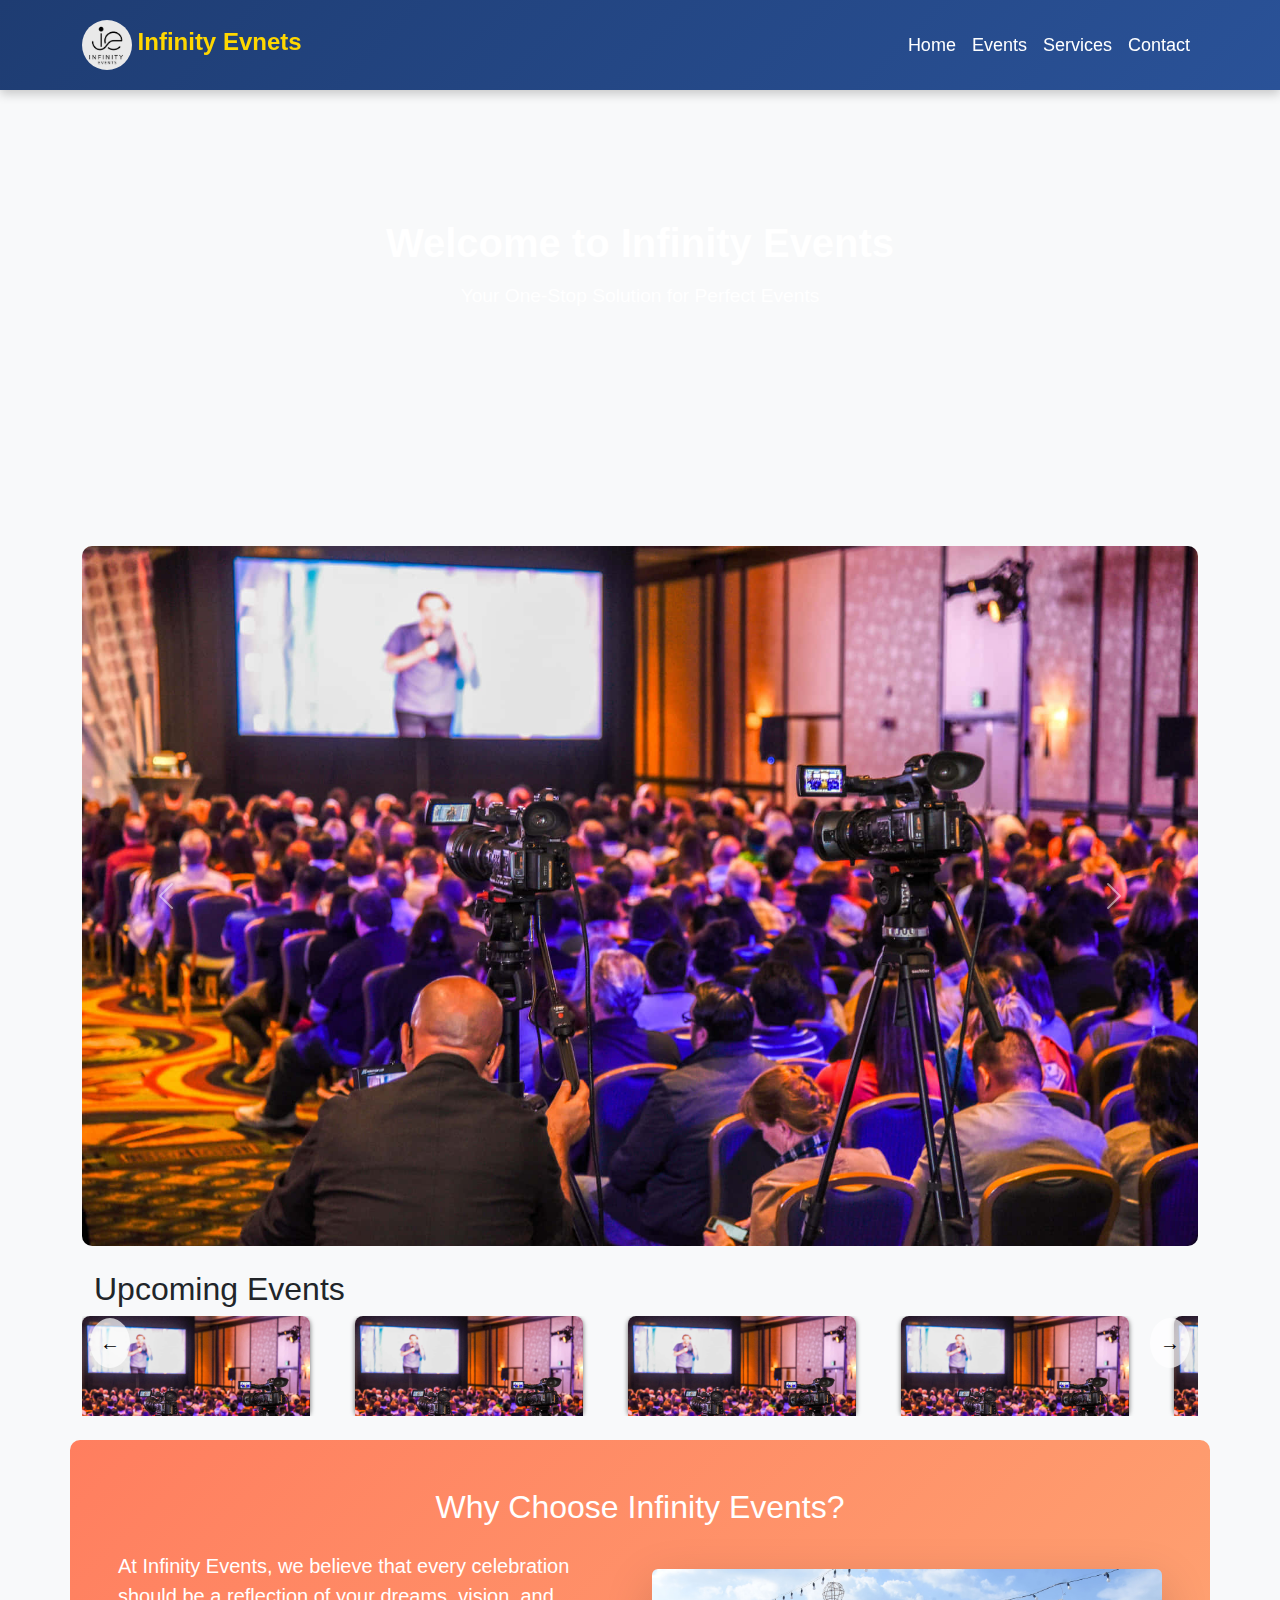
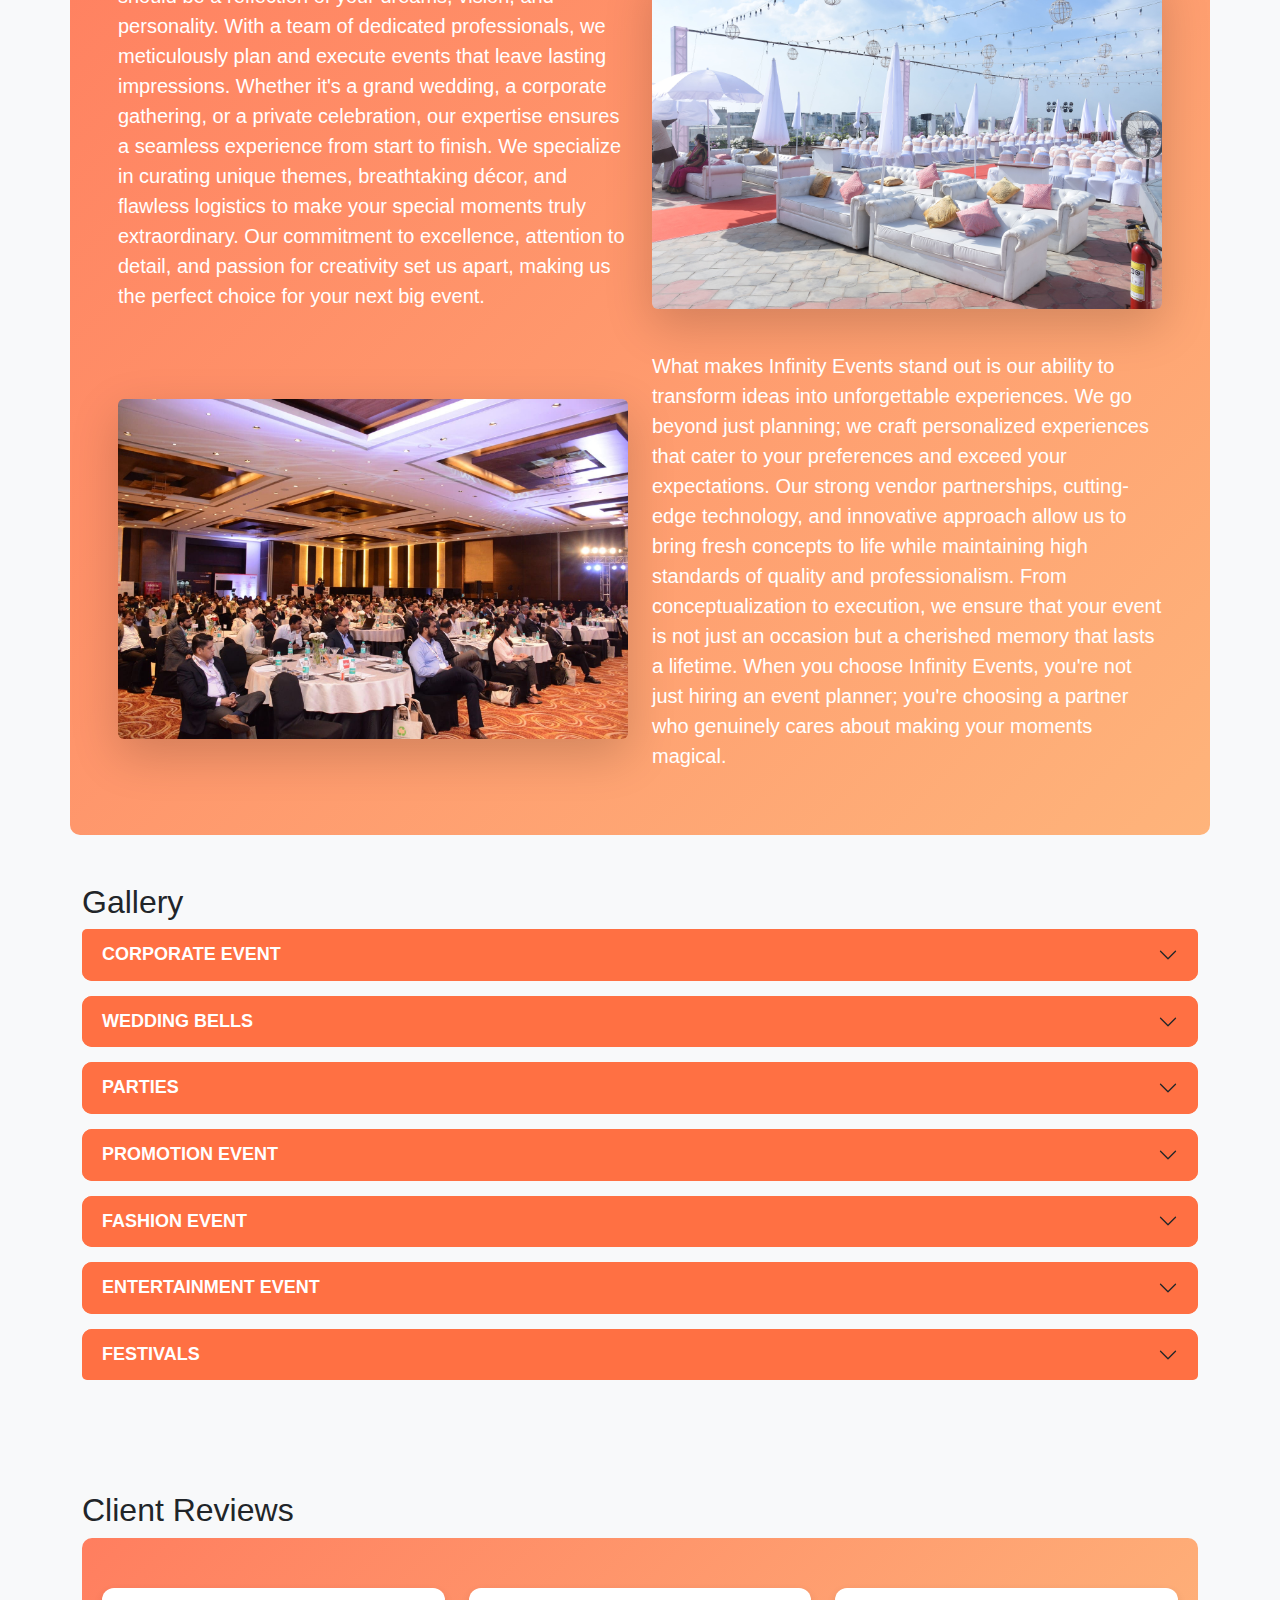
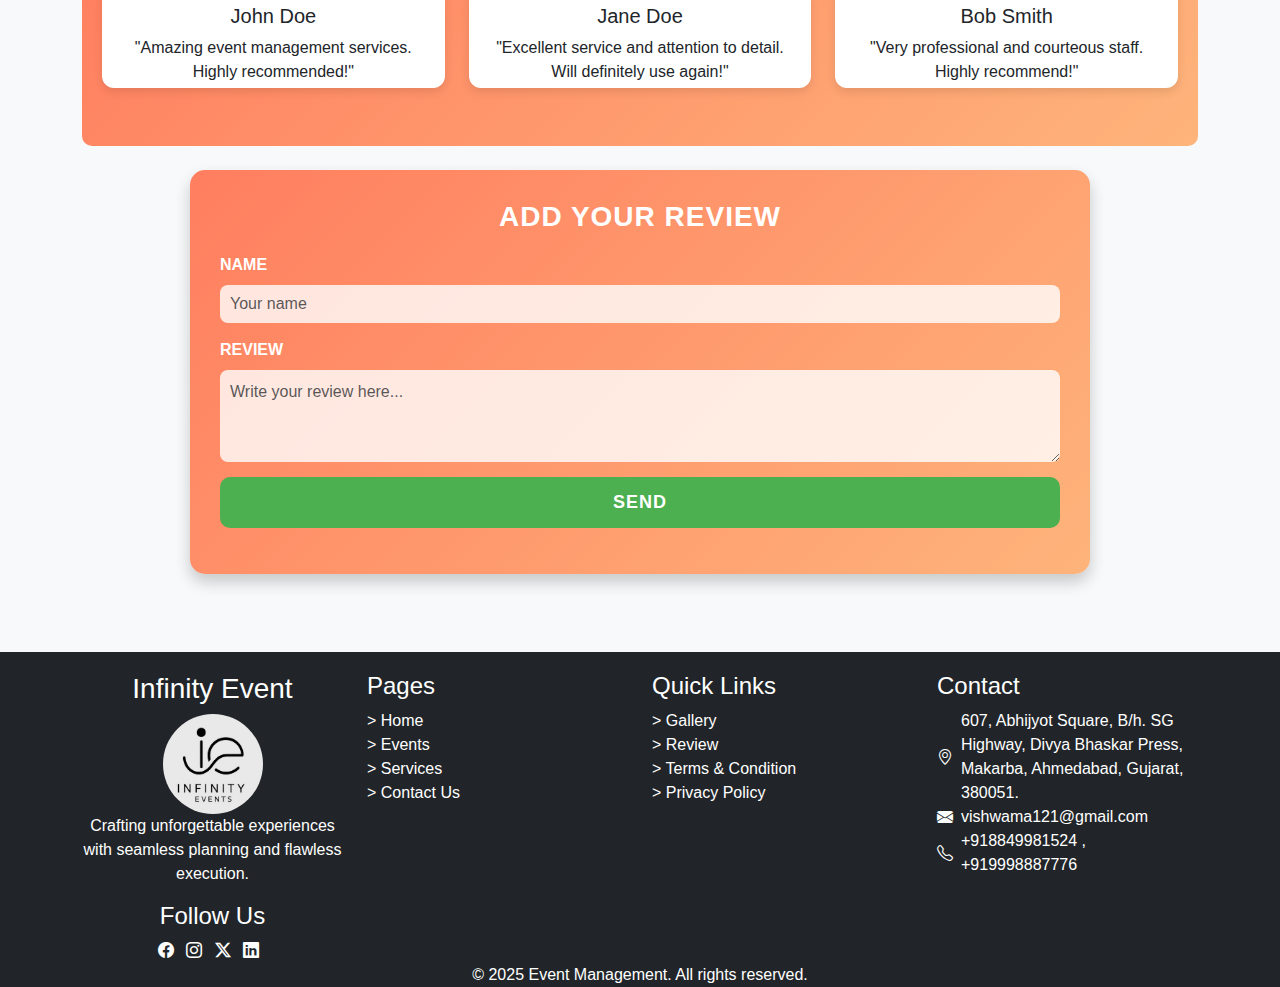
==== index.html @ 32c7af38 "Add files via upload" ====
<html>

<head>
    <meta charset="UTF-8">
    <meta name="viewport" content="width=device-width, initial-scale=1.0">
    <title>Event Management</title>
    <link href="https://cdn.jsdelivr.net/npm/bootstrap@4.6.2/dist/css/bootstrap.min.css" rel="stylesheet">
    <link rel="stylesheet" href="https://cdn.jsdelivr.net/npm/bootstrap@5.3.0/dist/css/bootstrap.min.css">
    <link href="https://cdn.jsdelivr.net/npm/bootstrap-icons/font/bootstrap-icons.css" rel="stylesheet">
    <link rel="stylesheet" href="css/style.css">

    <link rel="stylesheet" href="css/navbar-footer.css"> 
    
    <script defer src="js/script.js"></script>
</head>

<body>
    <div id="home1"></div>
    <!-- Navbar -->
    <nav class="navbar navbar-expand-lg navbar-dark fixed-top" >
        <div class="container">
            <a class="navbar-brand" href="#">
                <img src="images/logo.png" alt="Logo" width="50" class="rounded-pill"> <span>Infinity Evnets</span>
            </a>
            <button class="navbar-toggler" type="button" data-bs-toggle="collapse" data-bs-target="#navbarNav">
                <span class="navbar-toggler-icon"></span>
            </button>
            <div class="collapse navbar-collapse" id="navbarNav">
                <ul class="navbar-nav ms-auto">
                    <li class="nav-item"><a class="nav-link active" href="index.html">Home</a></li>
                    <li class="nav-item"><a class="nav-link" href="events.html">Events</a></li>
                    <li class="nav-item"><a class="nav-link" href="services.html">Services</a></li>
                    <li class="nav-item"><a class="nav-link" href="contact.html">Contact</a></li>
                </ul>
            </div>
        </div>
    </nav>
    
    <!-- Hero Section with Video Background -->
    <section class="hero mt-5 mb-5">
        <video autoplay loop muted playsinline class="background-video">
            <source src="images/videoplayback (online-video-cutter.com).mp4" type="video/mp4">
            Your browser does not support the video tag.
        </video>
        <div class="hero-text">
            <h1>Welcome to Infinity Events</h1>
            <p>Your One-Stop Solution for Perfect Events</p>
        </div>
    </section>

    <!-- Carousel Section -->
    <section class="container">
        <div id="eventCarousel" class="carousel slide" data-bs-ride="carousel">
            <div class="carousel-inner">
                <div class="carousel-item active">
                    <img src="images/event1.jpg" class="d-block w-100" alt="Event 1">
                </div>
                <div class="carousel-item">
                    <img src="images/event2.jpg" class="d-block w-100" alt="Event 2">
                </div>
                <div class="carousel-item">
                    <img src="images/event3.jpg" class="d-block w-100" alt="Event 3">
                </div>
            </div>
            <button class="carousel-control-prev" type="button" data-bs-target="#eventCarousel" data-bs-slide="prev">
                <span class="carousel-control-prev-icon"></span>
            </button>
            <button class="carousel-control-next" type="button" data-bs-target="#eventCarousel" data-bs-slide="next">
                <span class="carousel-control-next-icon"></span>
            </button>
        </div>
    </section>

    <!-- Upcoming Events -->
    <div class="container slider-container p-4">
        <h2>Upcoming Events</h2>
        <button class="scroll-left">←</button>
        <div class="row">
            <div class="event-container">
                <div class="col-md-3 col-sm col">
                    <div class="card event-card">
                        <img src="images/event1.jpg" class="card-img-top" alt="Event 1">
                        <div class="card-body">
                            <h5 class="card-title">Corporate Meetup</h5>
                            <p class="card-text">Join us for a professional networking event.</p>
                            <a href="event-detail.html?id=1" class="btn btn-primary">Learn More</a>
                        </div>
                    </div>
                </div>
                <div class="col-md-3 col-sm col">
                    <div class="card event-card">
                        <img src="images/event1.jpg" class="card-img-top" alt="Event 1">
                        <div class="card-body">
                            <h5 class="card-title">Music Concert</h5>
                            <p class="card-text">Join us for a professional networking event.</p>
                            <a href="event-detail.html?id=1" class="btn btn-primary">Learn More</a>
                        </div>
                    </div>
                </div>
                <div class="col-md-3 col-sm col">
                    <div class="card event-card">
                        <img src="images/event1.jpg" class="card-img-top" alt="Event 1">
                        <div class="card-body">
                            <h5 class="card-title">Corporate Meetup</h5>
                            <p class="card-text">Join us for a professional networking event.</p>
                            <a href="event-detail.html?id=1" class="btn btn-primary">Learn More</a>
                        </div>
                    </div>
                </div>
                <div class="col-md-3 col-sm col">
                    <div class="card event-card">
                        <img src="images/event1.jpg" class="card-img-top" alt="Event 1">
                        <div class="card-body">
                            <h5 class="card-title">Corporate Meetup</h5>
                            <p class="card-text">Join us for a professional networking event.</p>
                            <a href="event-detail.html?id=1" class="btn btn-primary">Learn More</a>
                        </div>
                    </div>
                </div>
                <div class="col-md-3 col-sm col">
                    <div class="card event-card">
                        <img src="images/event1.jpg" class="card-img-top" alt="Event 1">
                        <div class="card-body">
                            <h5 class="card-title">Corporate Meetup</h5>
                            <p class="card-text">Join us for a professional networking event.</p>
                            <a href="event-detail.html?id=1" class="btn btn-primary">Learn More</a>
                        </div>
                    </div>
                </div>
            </div>
        </div>
        <button class="scroll-right">→</button>
    </div>


    <script>
        document.querySelector('.scroll-left').addEventListener('click', function () {
            document.querySelector('.event-container').scrollBy({
                top: 0,
                left: -200, // Adjust based on card width
                behavior: 'smooth'
            });
        });

        document.querySelector('.scroll-right').addEventListener('click', function () {
            document.querySelector('.event-container').scrollBy({
                top: 0,
                left: 200, // Adjust based on card width
                behavior: 'smooth'
            });
        });
    </script>



    <!-- Two Sections with Text & Image -->
    <div class="container p-5 text-white"
        style="background: linear-gradient(135deg, #ff7e5f, #feb47b); border-radius: 10px;">
        <!-- Heading -->
        <h2 class="mb-4 text-white text-center">Why Choose Infinity Events?</h2>

        <!-- First Row: Text on Left, Image on Right -->
        <div class="row align-items-center mb-4">
            <div class="col-md-6 mb-4 mb-md-0">
                <p class="font-size">
                    At Infinity Events, we believe that every celebration should be a reflection of your dreams, vision,
                    and personality. With a team of dedicated professionals, we meticulously plan and execute events
                    that leave lasting impressions. Whether it's a grand wedding, a corporate gathering, or a private
                    celebration, our expertise ensures a seamless experience from start to finish. We specialize in
                    curating unique themes, breathtaking décor, and flawless logistics to make your special moments
                    truly extraordinary. Our commitment to excellence, attention to detail, and passion for creativity
                    set us apart, making us the perfect choice for your next big event.
                </p>
            </div>
            <div class="col-md-6 text-center">
                <img src="images/about1.jpg" alt="Infinity Events Planning" class="img-fluid rounded shadow-lg">
            </div>
        </div>

        <!-- Second Row: Image on Left, Text on Right -->
        <div class="row align-items-center">
            <div class="col-md-6 text-center">
                <img src="images/about2.jpg" alt="Event Decoration" class="img-fluid rounded shadow-lg">
            </div>
            <div class="col-md-6">
                <p class="font-size">
                    What makes Infinity Events stand out is our ability to transform ideas into unforgettable
                    experiences. We go beyond just planning; we craft personalized experiences that cater to your
                    preferences and exceed your expectations. Our strong vendor partnerships, cutting-edge technology,
                    and innovative approach allow us to bring fresh concepts to life while maintaining high standards of
                    quality and professionalism. From conceptualization to execution, we ensure that your event is not
                    just an occasion but a cherished memory that lasts a lifetime. When you choose Infinity Events,
                    you're not just hiring an event planner; you're choosing a partner who genuinely cares about making
                    your moments magical.
                </p>
            </div>
        </div>
    </div>


    <!-- Gallery Accordion Section -->
    <div class="container py-5" id="gallery">
        <h2>Gallery</h2>
        <div class="accordion" id="galleryAccordion">
            <!-- Event 1 Gallery -->
            <div class="accordion-item" data-aos="fade-down">
                <h2 class="accordion-header" id="headingOne">
                    <button class="accordion-button collapsed" type="button" data-bs-toggle="collapse"
                        data-bs-target="#collapseOne">
                        Corporate Event
                    </button>
                </h2>
                <div id="collapseOne" class="accordion-collapse collapse " data-bs-parent="#galleryAccordion">
                    <div class="accordion-body">
                        <div class="row">
                            <div class="col-sm-6 col-md-4 mb-4">
                                <img src="images/event1.jpg" class="gallery-img " alt="Event 2" data-bs-toggle="modal"
                                    data-bs-target="#galleryModal" onclick="openGalleryModal(this)">
                            </div>
                            <div class="col-sm-6 col-md-4 mb-4">
                                <img src="images/event8.jpg" class="gallery-img " alt="Event 3" data-bs-toggle="modal"
                                    data-bs-target="#galleryModal" onclick="openGalleryModal(this)">
                            </div>
                            <div class="col-sm-6 col-md-4 mb-4">
                                <img src="images/event12.jpg" class="gallery-img " alt="Event 3" data-bs-toggle="modal"
                                    data-bs-target="#galleryModal" onclick="openGalleryModal(this)">
                            </div>
                            <div class="col-sm-6 col-md-4 mb-4">
                                <img src="images/event15.jpg" class="gallery-img " alt="Event 3" data-bs-toggle="modal"
                                    data-bs-target="#galleryModal" onclick="openGalleryModal(this)">
                            </div>
                            <div class="col-sm-6 col-md-4 mb-4">
                                <img src="images/event.jpg" class="gallery-img " alt="Event 1" data-bs-toggle="modal"
                                    data-bs-target="#galleryModal" onclick="openGalleryModal(this)">
                            </div>
                        </div>
                    </div>
                </div>
            </div>

            <!-- Event 2 Gallery -->
            <div class="accordion-item" data-aos="fade-down">
                <h2 class="accordion-header" id="headingTwo">
                    <button class="accordion-button collapsed" type="button" data-bs-toggle="collapse"
                        data-bs-target="#collapseThree">
                        wedding bells
                    </button>
                </h2>
                <div id="collapseThree" class="accordion-collapse collapse" data-bs-parent="#galleryAccordion">
                    <div class="accordion-body">
                        <div class="row">
                            <div class="col-sm-6 col-md-4 mb-4">
                                <img src="images/event2.jpg" class="gallery-img " alt="Event 4" data-bs-toggle="modal"
                                    data-bs-target="#galleryModal" onclick="openGalleryModal(this)">
                            </div>
                            <div class="col-sm-6 col-md-4 mb-4">
                                <img src="images/event13.jpg" class="gallery-img " alt="Event 6" data-bs-toggle="modal"
                                    data-bs-target="#galleryModal" onclick="openGalleryModal(this)">
                            </div>
                            <div class="col-sm-6 col-md-4 mb-4">
                                <img src="images/event16.jpg" class="gallery-img " alt="Event 6" data-bs-toggle="modal"
                                    data-bs-target="#galleryModal" onclick="openGalleryModal(this)">
                            </div>
                            <div class="col-sm-6 col-md-4 mb-4">
                                <img src="images/event18.jpg" class="gallery-img " alt="Event 5" data-bs-toggle="modal"
                                    data-bs-target="#galleryModal" onclick="openGalleryModal(this)">
                            </div>
                        </div>
                    </div>
                </div>
            </div>
            <div class="accordion-item" data-aos="fade-down">
                <h2 class="accordion-header" id="headingTwo">
                    <button class="accordion-button collapsed" type="button" data-bs-toggle="collapse"
                        data-bs-target="#collapsefour">
                        Parties
                    </button>
                </h2>
                <div id="collapsefour" class="accordion-collapse collapse" data-bs-parent="#galleryAccordion">
                    <div class="accordion-body">
                        <div class="row">
                            <div class="col-sm-6 col-md-4 mb-4">
                                <img src="images/event3.jpg" class=" gallery-img" alt="Event 4" data-bs-toggle="modal"
                                    data-bs-target="#galleryModal" onclick="openGalleryModal(this)">
                            </div>
                            <div class="col-sm-6 col-md-4 mb-4">
                                <img src="images/event11.jpg" class="gallery-img " alt="Event 5" data-bs-toggle="modal"
                                    data-bs-target="#galleryModal" onclick="openGalleryModal(this)">
                            </div>
                            <div class="col-sm-6 col-md-4 mb-4">
                                <img src="images/event14.jpg" class="gallery-img " alt="Event 6" data-bs-toggle="modal"
                                    data-bs-target="#galleryModal" onclick="openGalleryModal(this)">
                            </div>
                            <div class="col-sm-6 col-md-4 mb-4">
                                <img src="images/event21.jpg" class="gallery-img " alt="Event 6" data-bs-toggle="modal"
                                    data-bs-target="#galleryModal" onclick="openGalleryModal(this)">
                            </div>
                        </div>
                    </div>
                </div>
            </div>
            <div class="accordion-item" data-aos="fade-down">
                <h2 class="accordion-header" id="headingTwo">
                    <button class="accordion-button collapsed" type="button" data-bs-toggle="collapse"
                        data-bs-target="#collapsefive">
                        Promotion Event
                    </button>
                </h2>
                <div id="collapsefive" class="accordion-collapse collapse" data-bs-parent="#galleryAccordion">
                    <div class="accordion-body">
                        <div class="row">
                            <div class="col-sm-6 col-md-4 mb-4">
                                <img src="images/event4.jpg" class="gallery-img " alt="Event 4" data-bs-toggle="modal"
                                    data-bs-target="#galleryModal" onclick="openGalleryModal(this)">
                            </div>
                            <div class="col-sm-6 col-md-4 mb-4">
                                <img src="images/event5.jpg" class="gallery-img " alt="Event 5" data-bs-toggle="modal"
                                    data-bs-target="#galleryModal" onclick="openGalleryModal(this)">
                            </div>
                            <div class="col-sm-6 col-md-4 mb-4">
                                <img src="images/event22.jpg" class="gallery-img " alt="Event 6" data-bs-toggle="modal"
                                    data-bs-target="#galleryModal" onclick="openGalleryModal(this)">
                            </div>
                        </div>
                    </div>
                </div>
            </div>
            <div class="accordion-item" data-aos="fade-down">
                <h2 class="accordion-header" id="headingTwo">
                    <button class="accordion-button collapsed" type="button" data-bs-toggle="collapse"
                        data-bs-target="#collapseSeven">
                        Fashion Event
                    </button>
                </h2>
                <div id="collapseSeven" class="accordion-collapse collapse" data-bs-parent="#galleryAccordion">
                    <div class="accordion-body">
                        <div class="row">
                            <div class="col-sm-6 col-md-4 mb-4">
                                <img src="images/event7.jpg" class=" gallery-img" alt="Event 4" data-bs-toggle="modal"
                                    data-bs-target="#galleryModal" onclick="openGalleryModal(this)">
                            </div>
                            <div class="col-sm-6 col-md-4 mb-4">
                                <img src="images/event19.jpg" class="gallery-img " alt="Event 5" data-bs-toggle="modal"
                                    data-bs-target="#galleryModal" onclick="openGalleryModal(this)">
                            </div>
                            <div class="col-sm-6 col-md-4 mb-4">
                                <img src="images/event20.jpg" class="gallery-img " alt="Event 6" data-bs-toggle="modal"
                                    data-bs-target="#galleryModal" onclick="openGalleryModal(this)">
                            </div>
                        </div>
                    </div>
                </div>
            </div>
            <div class="accordion-item" data-aos="fade-down">
                <h2 class="accordion-header" id="headingTwo">
                    <button class="accordion-button collapsed" type="button" data-bs-toggle="collapse"
                        data-bs-target="#collapseEight">
                        Entertainment Event
                    </button>
                </h2>
                <div id="collapseEight" class="accordion-collapse collapse" data-bs-parent="#galleryAccordion">
                    <div class="accordion-body">
                        <div class="row">
                            <div class="col-sm-6 col-md-4 mb-4">
                                <img src="images/event6.jpg" class=" gallery-img" alt="Event 4" data-bs-toggle="modal"
                                    data-bs-target="#galleryModal" onclick="openGalleryModal(this)">
                            </div>
                            <div class="col-sm-6 col-md-4 mb-4">
                                <img src="images/event9.jpg" class=" gallery-img" alt="Event 5" data-bs-toggle="modal"
                                    data-bs-target="#galleryModal" onclick="openGalleryModal(this)">
                            </div>
                            <div class="col-sm-6 col-md-4 mb-4">
                                <img src="images/event.jpg" class=" gallery-img" alt="Event 6" data-bs-toggle="modal"
                                    data-bs-target="#galleryModal" onclick="openGalleryModal(this)">
                            </div>
                        </div>
                    </div>
                </div>
            </div>
            <div class="accordion-item" data-aos="fade-down">
                <h2 class="accordion-header" id="headingTwo">
                    <button class="accordion-button collapsed" type="button" data-bs-toggle="collapse"
                        data-bs-target="#collapseNine">
                        Festivals
                    </button>
                </h2>
                <div id="collapseNine" class="accordion-collapse collapse" data-bs-parent="#galleryAccordion">
                    <div class="accordion-body">
                        <div class="row">
                            <div class="col-sm-6 col-md-4 mb-4">
                                <img src="images/event10.jpg" class=" gallery-img" alt="Event 4" data-bs-toggle="modal"
                                    data-bs-target="#galleryModal" onclick="openGalleryModal(this)">
                            </div>
                            <div class="col-sm-6 col-md-4 mb-4">
                                <img src="images/event17.jpg" class="gallery-img " alt="Event 5" data-bs-toggle="modal"
                                    data-bs-target="#galleryModal" onclick="openGalleryModal(this)">
                            </div>
                            <div class="col-sm-6 col-md-4 mb-4">
                                <img src="images/event23.jpg" class=" gallery-img" alt="Event 6" data-bs-toggle="modal"
                                    data-bs-target="#galleryModal" onclick="openGalleryModal(this)">
                            </div>
                        </div>
                    </div>
                </div>
            </div>
        </div>
    </div>

    <!-- Modal for Gallery -->
    <div class="modal fade" id="galleryModal" tabindex="-1" aria-hidden="true">
        <div class="modal-dialog modal-lg">
            <div class="modal-content">
                <div class="modal-header">
                    <h5 class="modal-title">Gallery Image</h5>
                    <button type="button" class="btn-close" data-bs-dismiss="modal"></button>
                </div>
                <div class="modal-body text-center">
                    <img id="modalImage" src="" class="img-fluid" alt="Gallery Image">
                </div>
            </div>
        </div>
    </div>
    <!-- Client Reviews Section -->

    <div id="review"></div>
    <div class="container py-5" id="review">
        <h2>Client Reviews</h2>
        <div id="reviewsContainer">
            <!-- Existing reviews -->
            <div class="row">
                <div class="col-md-4 mb-2">
                    <div class="card">
                        <div class="card-body">
                            <h5 class="card-title">John Doe</h5>
                            <p class="card-text">"Amazing event management services. Highly recommended!"</p>
                        </div>
                    </div>
                </div>
                <div class="col-md-4 mb-2">
                    <div class="card">
                        <div class="card-body">
                            <h5 class="card-title">Jane Doe</h5>
                            <p class="card-text">"Excellent service and attention to detail. Will definitely use again!"
                            </p>
                        </div>
                    </div>
                </div>
                <div class="col-md-4 mb-2">
                    <div class="card">
                        <div class="card-body">
                            <h5 class="card-title">Bob Smith</h5>
                            <p class="card-text">"Very professional and courteous staff. Highly recommend!"</p>
                        </div>
                    </div>
                </div>
            </div>
        </div>
        <!-- Add Review Form -->
        <!-- Add Your Review Section -->
        <div class="review-section mt-4">
            <h2 class="review-heading">Add Your Review</h2>
            <form id="reviewForm" onsubmit="form()">
                <div class="form-group">
                    <label for="reviewerName">Name</label>
                    <input type="text" id="reviewerName" class="form-control" placeholder="Your name" required>
                </div>
                <div class="form-group">
                    <label for="reviewText">Review</label>
                    <textarea id="reviewText" class="form-control" rows="3" placeholder="Write your review here..." required></textarea>
                </div>
                <button type="submit" class="btn btn-primary">Send</button>
            </form>
        </div>
    </div>

    <!-- create home button which will redirect top of page: this is aplicablt for all pages-->
    <div>
        <a href="#home1" id="back-to-top">
            <i class="bi bi-arrow-up-short text-white"></i>
        </a>
    </div>
    <script>
        // Get the back-to-top button by class name (returns a collection, so we access the first element)
        const backToTopButton = document.getElementById('back-to-top');

        // Directly use the onscroll event handler
        window.onscroll = function () {
            if (window.scrollY > 100) { // Show the button after scrolling down 100px
                backToTopButton.style.display = 'flex';
                backToTopButton.style.backgroundColor = "#333";
            } else { // Hide the button if at the top of the page
                backToTopButton.style.display = 'none';
                backToTopButton.style.backgroundColor = "white";
            }
        };
    </script>

    <footer class="bg-dark text-white pb-0">
        <div class="container">
            <div class="row">
                <!-- Company Info -->
                <div class="col-md-3">
                    <h3>Infinity Event</h3>
                    <img src="images/logo.png" alt="not found" class="logo">
                    <p>Crafting unforgettable experiences with seamless planning and flawless execution.</p>
                    <h4>Follow Us</h4>
                    <a href="https://www.facebook.com/" class="text-white me-2"><i class="bi bi-facebook"></i></a>
                    <a href="https://www.instagram.com/" class="text-white me-2"><i class="bi bi-instagram"></i></a>
                    <a href="https://x.com/" class="text-white me-2"><i class="bi bi-twitter-x"></i></a>
                    <a href="https://in.linkedin.com/" class="text-white me-2"><i class="bi bi-linkedin"></i></a>
                </div>
                <!-- Quick Links -->
                <div class="col-md-3 text-left">
                    <h4>Pages</h4>
                    <ul class="list-unstyled ">
                        <li>> <a href="index.html" class="text-white text-decoration-none">Home</a></li>
                        <li>> <a href="events.html" class="text-white text-decoration-none">Events</a></li>
                        <li>> <a href="services.html" class="text-white text-decoration-none">Services</a></li>
                        <li>> <a href="contact.html" class="text-white text-decoration-none">Contact Us</a></li>
                    </ul>
                </div>
                <!-- Quick Links -->
                <div class="col-md-3 text-left">
                    <h4>Quick Links</h4>
                    <ul class="list-unstyled ">
                        <li>> <a href="index.html?#gallery" class="text-white text-decoration-none">Gallery</a></li>
                        <li>> <a href="index.html?#review" class="text-white text-decoration-none">Review</a></li>
                        <li>> <a href="index.html" class="text-white text-decoration-none">Terms & Condition</a></li>
                        <li>> <a href="index.html" class="text-white text-decoration-none">Privacy Policy</a></li>
                    </ul>
                </div>
                <!-- Social Media Links -->
                <div class="col-md-3">
                    <div class=" text-left">
                        <ul class="list-unstyled">
                            <h4 class="text-color">Contact</h4>
                            <li class=" text-color">
                                <div class="row d-flex align-items-center">
                                    <div class="col-md-1">
                                        <i class="bi bi-geo-alt"></i>
                                    </div>
                                    <div class="col-md">
                                        607, Abhijyot Square, B/h. SG Highway, Divya Bhaskar Press, Makarba, Ahmedabad,
                                        Gujarat, 380051.
                                    </div>
                                </div>
                            </li>
                            <li>
                                <div class="row d-flex align-items-center">
                                    <div class="col-md-1">
                                        <i class="bi bi-envelope-fill "></i>
                                    </div>
                                    <div class="col-md">
                                        <a href="mailto:vishwama121@gmail.com" class="text-decoration-none text-white">
                                            <span>vishwama121@gmail.com</span>
                                        </a>
                                    </div>
                                </div>
                            </li>
                            <li class=" text-color">
                                <div class="row d-flex align-items-center">
                                    <div class="col-md-1">
                                        <i class="bi bi-telephone"></i>
                                    </div>
                                    <div class="col-md">
                                        <a href="tel:+918849981524"
                                            class="text-decoration-none text-white">+918849981524</a> , 
                                        <a href="tel:+919998887776"
                                            class="text-decoration-none text-white">+919998887776</a>
                                    </div>
                                </div>
                            </li>
                        </ul>
                    </div>
                </div>
            </div>
        </div>
        <div class=" text-center copy-right">
            <p class="mb-0">&copy; 2025 Event Management. All rights reserved.</p>
        </div>
    </footer>

    <script src="https://cdn.jsdelivr.net/npm/bootstrap@5.3.0-alpha1/dist/js/bootstrap.bundle.min.js"></script>
</body>

</html>
---- css/style.css ----
/* Hero section styling */
.hero {
    position: relative;
    width: 100%;
    height: 50vh; /* Set the height to half the viewport */
}

/* Video styling - Take half the screen */
.hero video.background-video {
    position: absolute;
    top: 0;
    left: 0;
    width: 100%;
    height: 100%;
    object-fit: cover; /* Ensures the video covers the entire area */
    z-index: -1; /* Keeps the video behind the text */
}

/* Hero text styling */
.hero-text {
    position: absolute;
    top: 50%;
    left: 50%;
    transform: translate(-50%, -50%);
    text-align: center;
    color: white;
    z-index: 1; /* Ensures text stays above the video */
}

.hero-text h1 {
    font-size: 2.5em;
    margin-bottom: 15px;
    font-weight: bold;
}

.hero-text p {
    font-size: 1.2em;
}


/* Carousel Section */
.carousel {
    width: 100%; /* Full width */
    height: 700px; /* Set a fixed height for the carousel */
}

/* Ensure carousel items take the full height and width */
.carousel-inner {
    height: 100%; /* Ensure inner carousel items take the full height */
}

/* Set fixed width and height for images inside carousel */
.carousel-item img {
    width: 100%; /* Make the image fill the full width of the container */
    height: 700px; /* Make the image fill the full height of the container */
    object-fit: cover; /* Ensures the image covers the space without distortion */
}

.carousel img {
    border-radius: 10px;
}

/* Slider for Upcoming Events */
.card {
    background: #ffffff;
    border: none;
    border-radius: 12px;
    box-shadow: 0 4px 10px rgba(0, 0, 0, 0.1);
    transition: transform 0.3s ease, box-shadow 0.3s ease;
    height: 100%; /* Ensures cards have uniform height */
    display: flex;
    flex-direction: column;
    height: 100px; /* Ensures cards have uniform height */
}

.card:hover {
    transform: translateY(-5px);
    box-shadow: 0 8px 15px rgba(0, 0, 0, 0.4);
}

.slider-container {
    position: relative;
    overflow: hidden; /* Hide overflow */
}

.event-container {
    display: flex;
    overflow-x: auto; /* Enable horizontal scrolling */
    scroll-snap-type: x mandatory; /* Optional: for smooth scrolling */
}

.event-card {
    flex: 0 0 auto; /* Prevent cards from shrinking */
    margin-right: 15px; /* Space between cards */
    background-color: #fff; /* Card background */
    border-radius: 8px; /* Rounded corners */
    box-shadow: 0 2px 5px rgba(0, 0, 0.1, 0.6); /* Shadow effect */
    scroll-snap-align: start; /* Optional: for smooth scrolling */
    height: 100px; /* Ensures all cards have the same height */
}

.event-card img {
    width: 100%; /* Make image responsive */
    height: 200px; /* Fixed height for uniformity */
    object-fit: cover; /* Crop and scale images to cover the area */
    border-radius: 8px 8px 0 0; /* Rounded corners for the top */
}

.event-card h3 {
    margin: 10px 0; /* Space above and below the title */
    
}

.event-card p {
    color: #666; /* Text color */
    font-size: 0.9em;
}

/* Navigation Arrows */
.scroll-left, .scroll-right {
    position: absolute;
    top: 50%;
    transform: translateY(-50%);
    background-color: rgba(255, 255, 255, 0.7);
    border: none;
    cursor: pointer;
    z-index: 10;
    border-radius: 100%;
    padding: 10px;
    font-size: 20px;
}

.scroll-left {
    left: 20px;
}

.scroll-right {
    right: 20px;
}
.event-container {
    overflow-x: scroll;           /* Enable horizontal scrolling */
    scrollbar-width: none;        /* Firefox */
    -ms-overflow-style: none;     /* Internet Explorer 10+ */ 
}
  
.event-container::-webkit-scrollbar {
    display: none;                /* Chrome, Safari, Opera */
}


/* About Section */
.font-size{
    font-size:20px;
}
/* Small screens (phones) */
@media (max-width: 576px) {
    .font-size {
        font-size: 15px; /* Adjust font size */
    }
    img {
        max-width: 100%; /* Ensure images take full width on small devices */
    }
}

/* Gallery */
/* General Accordion Styles */
.accordion {
    border: none;
    box-shadow: none;
}

.accordion-item {
    margin-bottom: 15px;
    border: none;
    border-radius: 10px;
    background-color: #f7f7f7;
    transition: background-color 0.3s ease;
}

/* Accordion Header Styles */
.accordion-header {
    background-color: #FF7043; /* Lighter orange background */
    border-radius: 10px;
}

.accordion-button {
    padding: 15px 20px;
    font-size: 18px;
    font-weight: bold;
    color: white;
    text-transform: uppercase;
    background-color: #FF7043; /* Default lighter orange */
    border: none;
    border-radius: 10px;
    transition: background-color 0.3s ease, color 0.3s ease;
}

.accordion-button:hover {
    background: linear-gradient(135deg, #FF7043, #FFEB3B); /* Blend between orange and yellow on hover */
    color: #000; /* Change text color to black for better contrast */
}

.accordion-button:focus {
    box-shadow: none; /* Remove the focus ring */
}

/* Change to yellow when accordion item is active */
.accordion-button:not(.collapsed) {
    background-color: #FFEB3B; /* Yellow when active */
    color: #000; /* Change text color to black for better contrast */
}

/* Accordion Body Styles */
.accordion-collapse {
    transition: all 0.4s ease;
}

.accordion-body {
    padding: 20px;
    background-color: #fff;
    border-radius: 10px;
    box-shadow: 0 4px 10px rgba(0, 0, 0, 0.1);
}

/* Gallery Image Styles */
.gallery-img {
    width: 100%;
    height: 300px;
    border-radius: 10px;
    box-shadow: 0 4px 10px rgba(0, 0, 0, 0.2);
    cursor: pointer;
    transition: transform 0.3s ease, box-shadow 0.3s ease;
}



.gallery-img:hover {
    transform: scale(1.05); /* Slight zoom effect on hover */
    box-shadow: 0 8px 20px rgba(0, 0, 0, 0.3);
}

/* Responsive Styles */
@media (max-width: 768px) {
    .accordion-button {
        font-size: 16px; /* Smaller text on smaller screens */
        padding: 12px 15px;
    }

    .gallery-img {
        height: 100%;
    }
}

@media (max-width: 576px) {
    .accordion-button {
        font-size: 14px;
        padding: 10px 12px;
    }

    .gallery-img {
        margin-bottom: 10px;
    }
}

.model:hover{
    cursor: pointer;
}
#modalImage {
    cursor: pointer; /* Changes the cursor to a pointer on hover */
}

/* Client Reviews */
#reviewsContainer {
    background: linear-gradient(135deg, #ff7e5f, #feb47b); /* Eye-catching gradient */
    padding: 50px 20px;
    border-radius: 10px;
    text-align: center;
}
/* Review Section Styling */
.review-section {
    background: linear-gradient(135deg, black  , darkgrey); /* Coral to Soft Pink Gradient */
    padding: 30px;
    border-radius: 12px;
    box-shadow: 0 5px 25px rgba(255, 105, 61, 0.2);
    max-width: 900px;
    margin: 30px auto;
    text-align: center;
    color: #fff;
}

/* Heading Styling */
/* Review Section */
.review-section {
    background: linear-gradient(135deg, #ff7e5f, #feb47b);
    padding: 30px;
    border-radius: 15px;
    box-shadow: 0 8px 16px rgba(0, 0, 0, 0.2);
    text-align: center;
    color: #fff;
    transition: transform 0.3s ease-in-out, box-shadow 0.3s ease-in-out;
}

.review-section:hover {
    transform: translateY(-5px);
    box-shadow: 0 10px 20px rgba(0, 0, 0, 0.3);
}

/* Heading */
.review-heading {
    font-size: 28px;
    font-weight: bold;
    margin-bottom: 20px;
    letter-spacing: 1px;
    text-transform: uppercase;
    color: #fff;
    animation: fadeIn 1s ease-in-out;
}

/* Form Styling */
.form-group {
    text-align: left;
    margin-bottom: 15px;
    animation: fadeIn 1s ease-in-out;
}

label {
    font-weight: 600;
    color: #fff;
    text-transform: uppercase;
}

/* Input & Textarea */
.form-control {
    background: rgba(255, 255, 255, 0.8);
    border: none;
    border-radius: 8px;
    padding: 10px;
    font-size: 16px;
    transition: all 0.3s ease-in-out;
}

.form-control:focus {
    background: #fff;
    box-shadow: 0 0 10px rgba(255, 255, 255, 0.6);
    transform: scale(1.02);
}

/* Submit Button */
.btn-primary {
    background: #4CAF50;
    border: none;
    padding: 12px;
    font-size: 18px;
    border-radius: 10px;
    width: 100%;
    color: #fff;
    font-weight: bold;
    text-transform: uppercase;
    letter-spacing: 1px;
    transition: all 0.3s ease-in-out;
    position: relative;
    overflow: hidden;
}

/* Button Hover Effect */
.btn-primary:hover {
    background: #45a049;
    transform: scale(1.05);
    box-shadow: 0 4px 15px rgba(0, 0, 0, 0.3);
}

/* Fade In Animation */
@keyframes fadeIn {
    from {
        opacity: 0;
        transform: translateY(-20px);
    }
    to {
        opacity: 1;
        transform: translateY(0);
    }
}
---- css/navbar-footer.css ----
/* Global Styles */
body {
    font-family: 'Arial', sans-serif;
    background-color: #f8f9fa;
    margin: 0;
    padding: 0;
}

/* Navbar Styling */
.navbar {
    background: linear-gradient(135deg, #1e3c72, #2a5298); /* Blue gradient */
    padding: 15px;
    transition: all 0.3s ease-in-out;
    box-shadow: 0 4px 10px rgba(0, 0, 0, 0.2);
}

.navbar-brand span {
    font-size: 24px;
    font-weight: bold;
    color: #FFD700;
}

.navbar-nav .nav-link {
    color: white !important;
    font-size: 18px;
}

.navbar-nav .nav-link:hover {
    color: #FFD700 !important;
}

/* Navbar Shrinks on Scroll */
.navbar.scrolled {
    background: #1e3c72 !important; /* Darker blue */
    padding: 10px 15px;
    box-shadow: 0 6px 12px rgba(0, 0, 0, 0.3);
    transition: all 0.3s ease-in-out;
}

footer {
    background-color: #333;
    color: white;
    padding: 20px 0;
    text-align: center;
}

.logo{
    width: 100px;
    height: 100px;
    border-radius: 50%;
}    

#back-to-top{
    display: none;
    background-color: white;
    width: 40px;
    height: 40px;
    border-radius: 100%;
    align-items: center;
    justify-content: center;
    position: fixed;
    right: 3%;
    bottom: 3%;
    position: fixed;
    font-size: 28px;
}
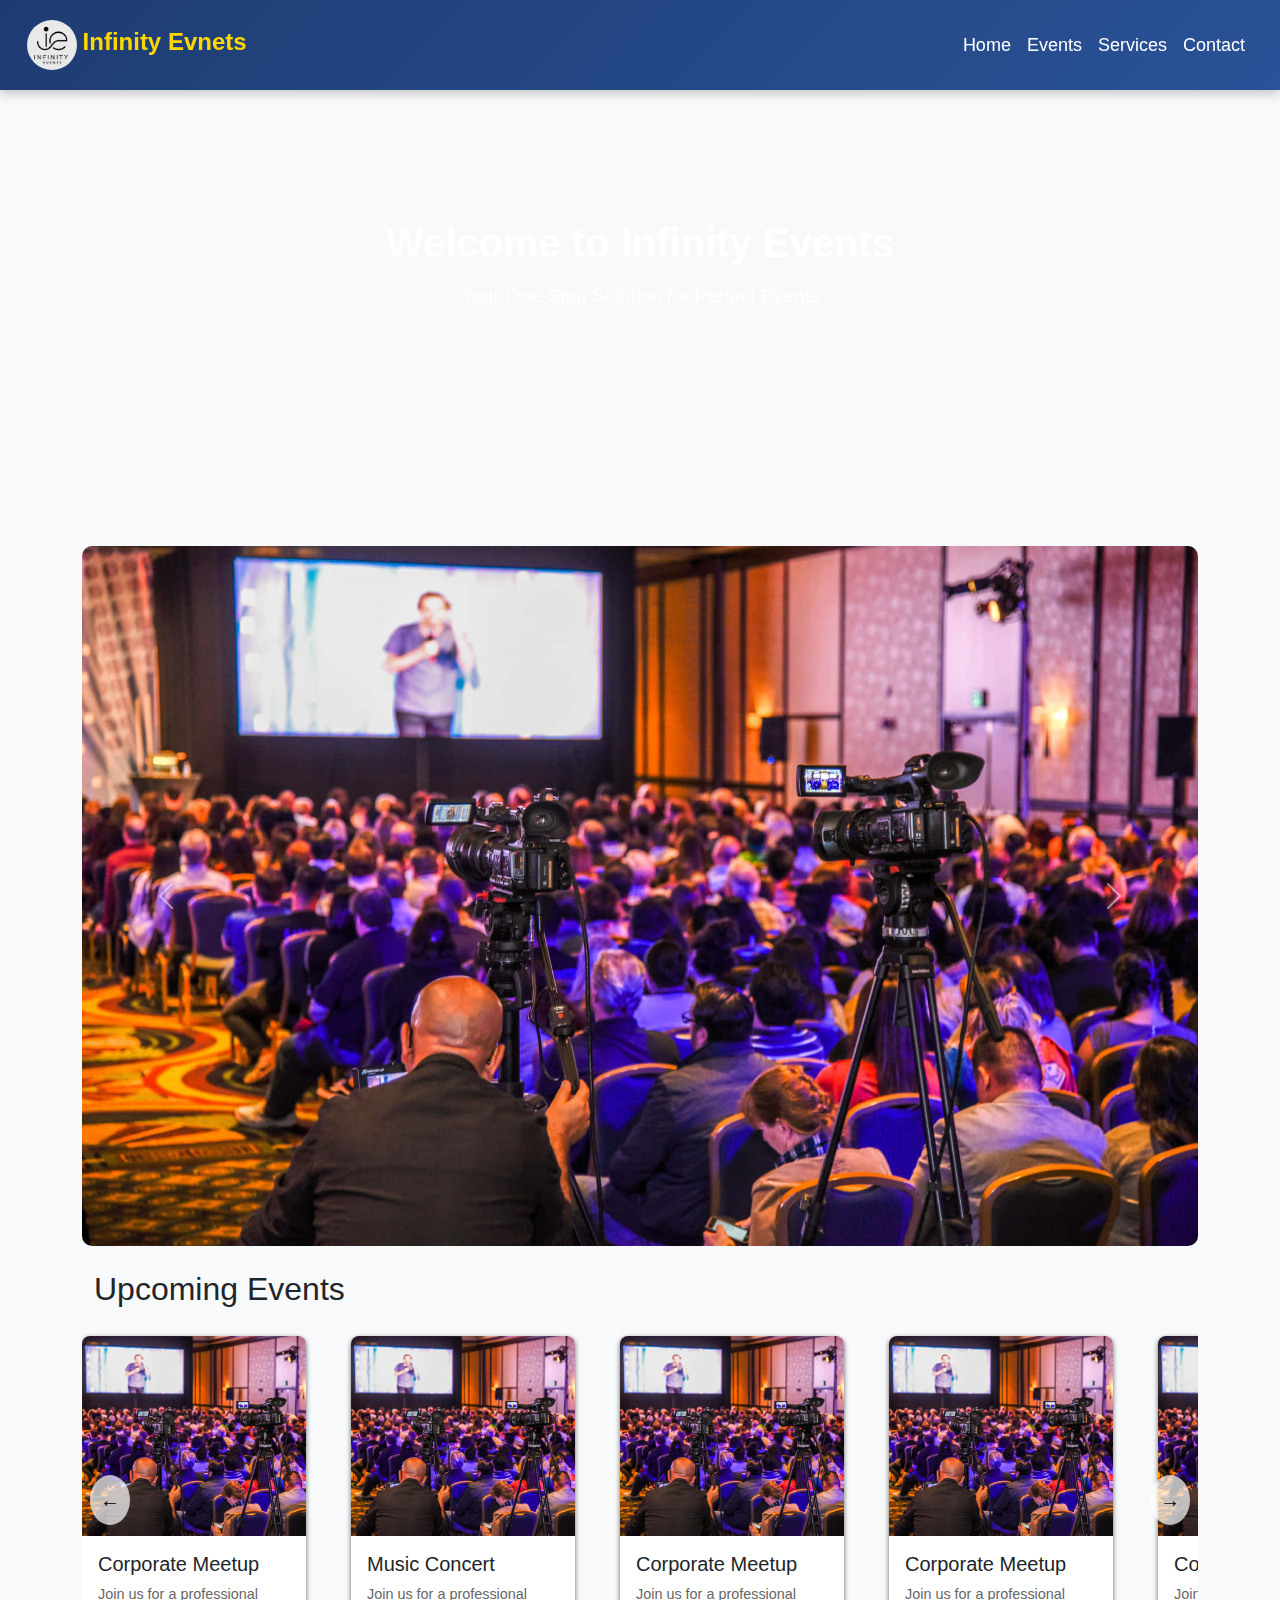
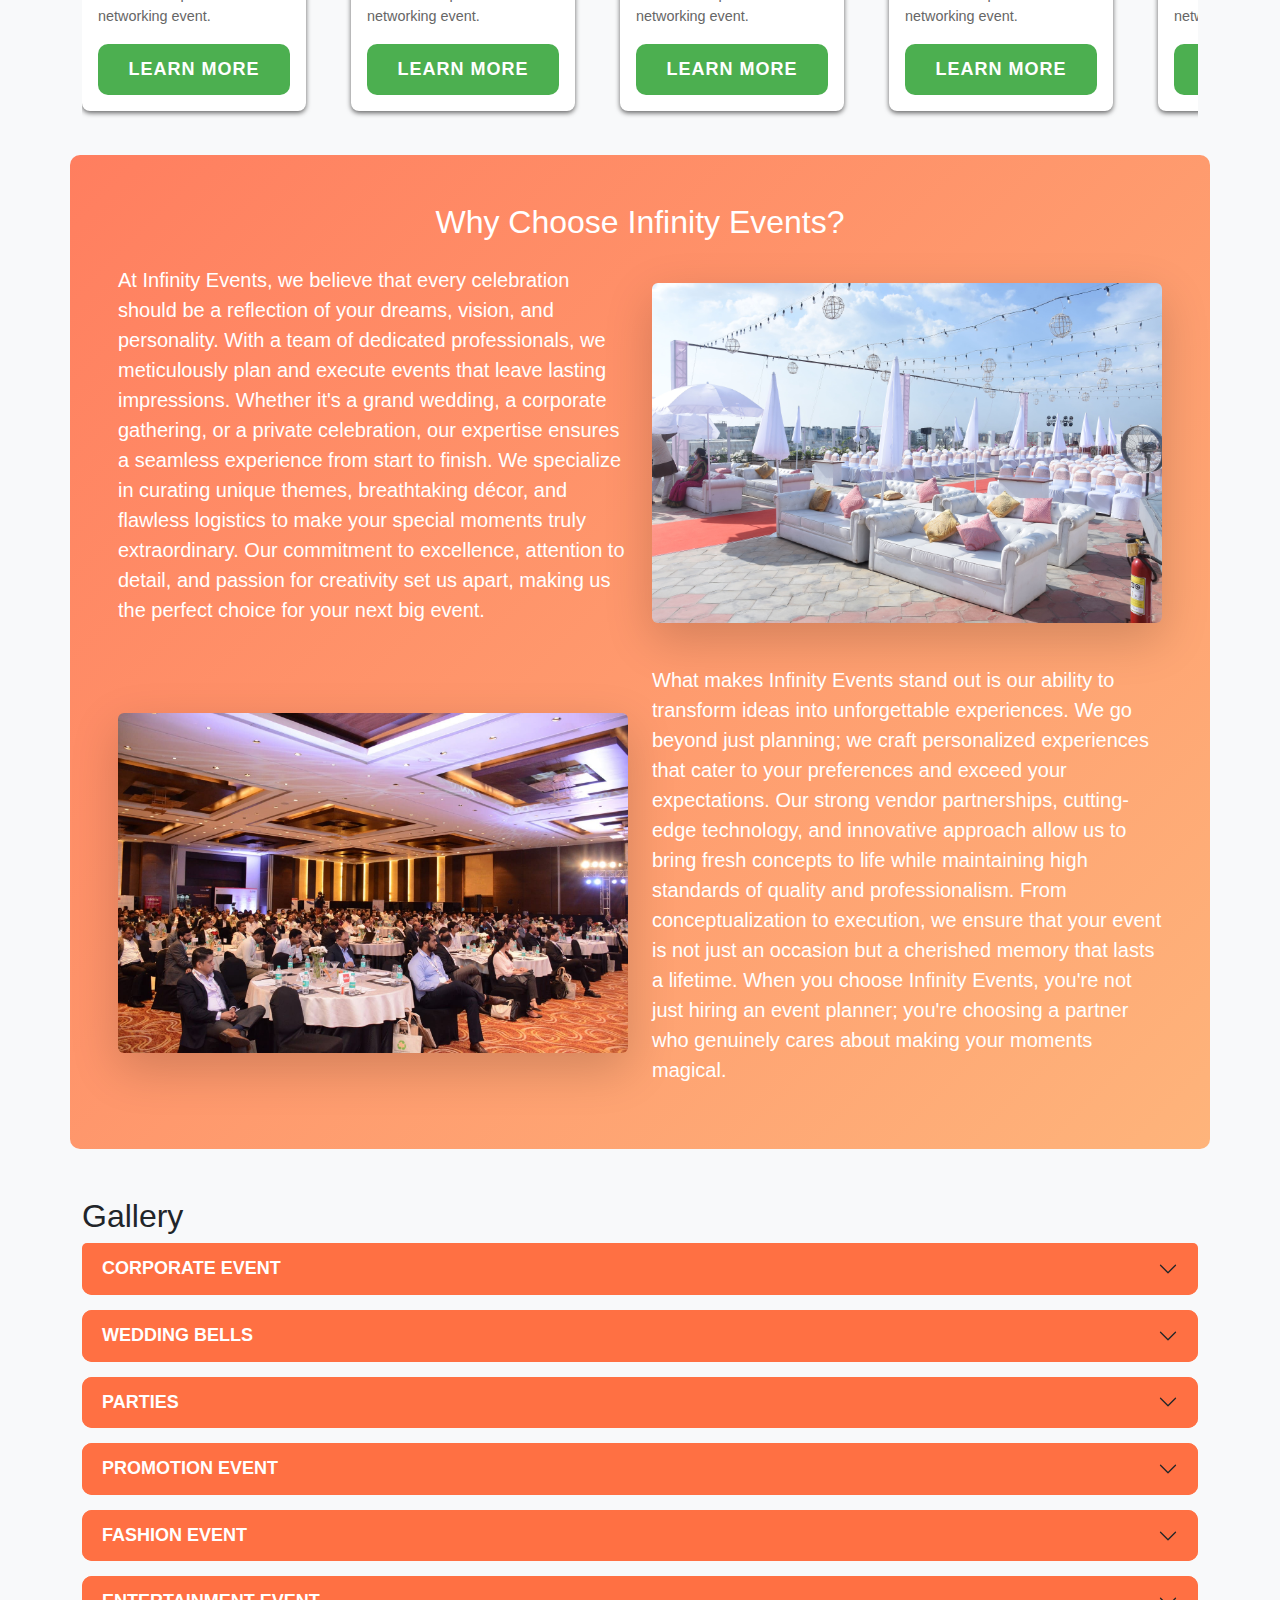
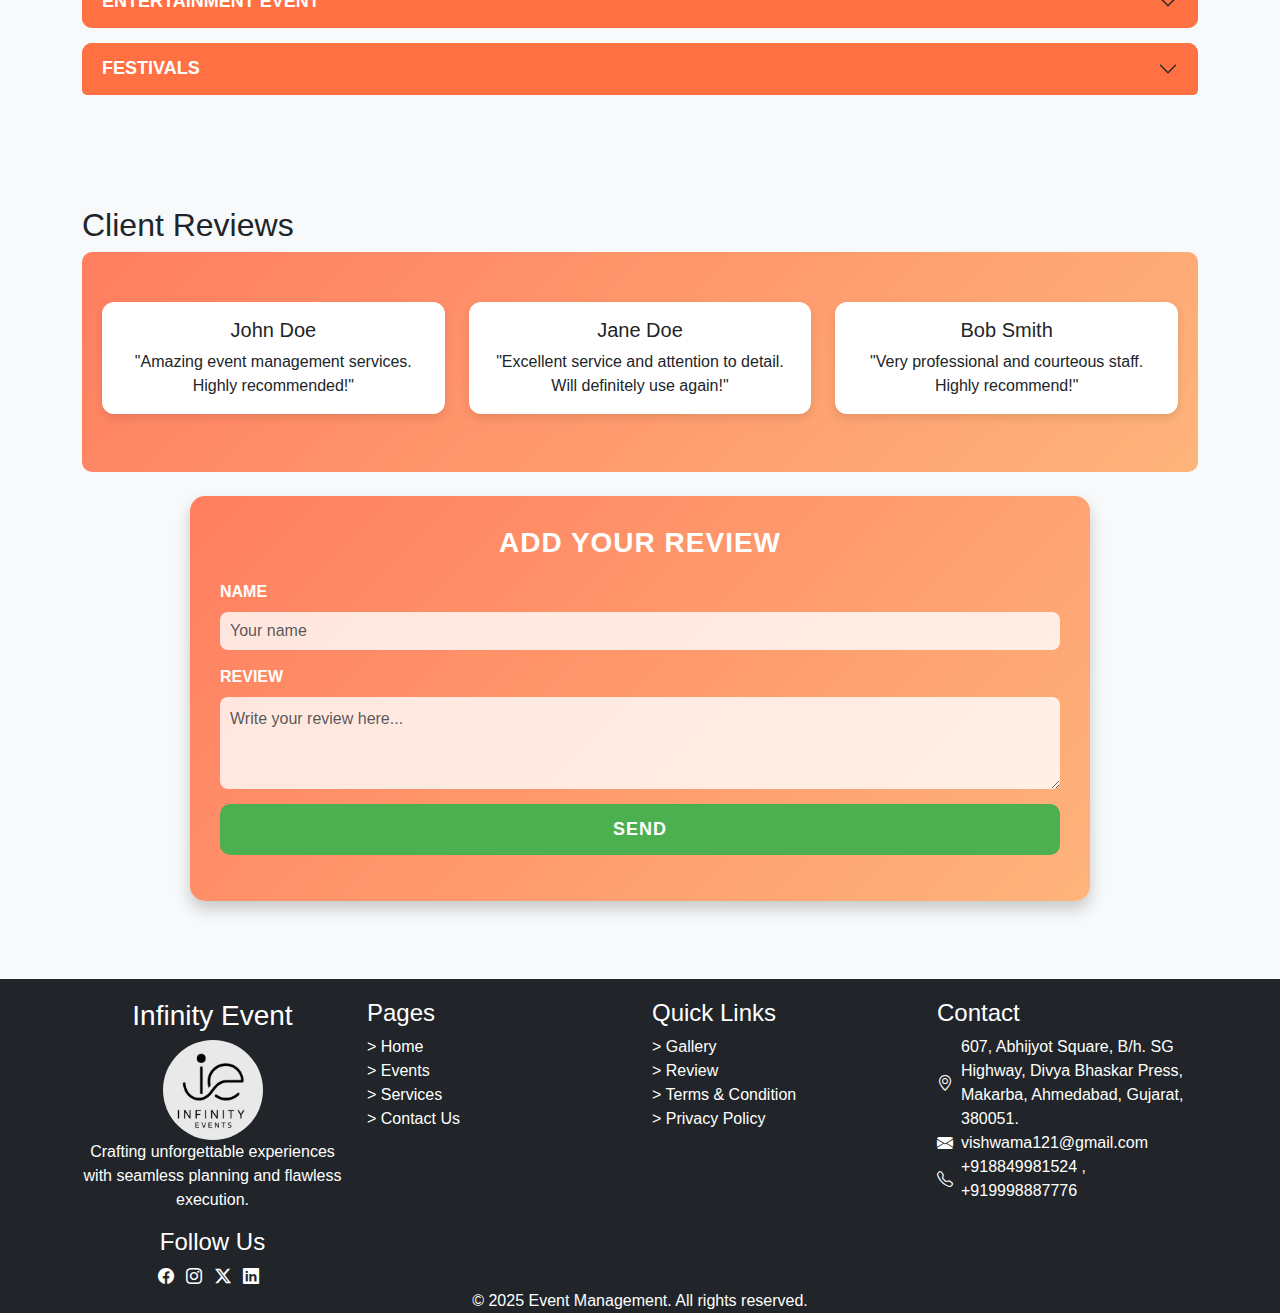
==== commit 413a8bcb: "bug fix" ====
--- a/index.html
+++ b/index.html
@@ -18,7 +18,7 @@
     <div id="home1"></div>
     <!-- Navbar -->
     <nav class="navbar navbar-expand-lg navbar-dark fixed-top" >
-        <div class="container">
+        <div class="container-fluid">
             <a class="navbar-brand" href="#">
                 <img src="images/logo.png" alt="Logo" width="50" class="rounded-pill"> <span>Infinity Evnets</span>
             </a>
@@ -77,7 +77,7 @@
         <button class="scroll-left">←</button>
         <div class="row">
             <div class="event-container">
-                <div class="col-md-3 col-sm col">
+                <div class="col-md-3">
                     <div class="card event-card">
                         <img src="images/event1.jpg" class="card-img-top" alt="Event 1">
                         <div class="card-body">
@@ -87,7 +87,7 @@
                         </div>
                     </div>
                 </div>
-                <div class="col-md-3 col-sm col">
+                <div class="col-md-3">
                     <div class="card event-card">
                         <img src="images/event1.jpg" class="card-img-top" alt="Event 1">
                         <div class="card-body">
@@ -97,7 +97,7 @@
                         </div>
                     </div>
                 </div>
-                <div class="col-md-3 col-sm col">
+                <div class="col-md-3">
                     <div class="card event-card">
                         <img src="images/event1.jpg" class="card-img-top" alt="Event 1">
                         <div class="card-body">
@@ -107,7 +107,7 @@
                         </div>
                     </div>
                 </div>
-                <div class="col-md-3 col-sm col">
+                <div class="col-md-3">
                     <div class="card event-card">
                         <img src="images/event1.jpg" class="card-img-top" alt="Event 1">
                         <div class="card-body">
@@ -117,7 +117,7 @@
                         </div>
                     </div>
                 </div>
-                <div class="col-md-3 col-sm col">
+                <div class="col-md-3">
                     <div class="card event-card">
                         <img src="images/event1.jpg" class="card-img-top" alt="Event 1">
                         <div class="card-body">
@@ -131,7 +131,6 @@
         </div>
         <button class="scroll-right">→</button>
     </div>
-
 
     <script>
         document.querySelector('.scroll-left').addEventListener('click', function () {
@@ -459,7 +458,7 @@
         <!-- Add Your Review Section -->
         <div class="review-section mt-4">
             <h2 class="review-heading">Add Your Review</h2>
-            <form id="reviewForm" onsubmit="form()">
+            <form id="reviewForm" onsubmit="form(event)">
                 <div class="form-group">
                     <label for="reviewerName">Name</label>
                     <input type="text" id="reviewerName" class="form-control" placeholder="Your name" required>
--- a/css/style.css
+++ b/css/style.css
@@ -70,7 +70,6 @@
     height: 100%; /* Ensures cards have uniform height */
     display: flex;
     flex-direction: column;
-    height: 100px; /* Ensures cards have uniform height */
 }
 
 .card:hover {
@@ -86,6 +85,7 @@
 .event-container {
     display: flex;
     overflow-x: auto; /* Enable horizontal scrolling */
+    padding: 20px;
     scroll-snap-type: x mandatory; /* Optional: for smooth scrolling */
 }
 
@@ -96,7 +96,7 @@
     border-radius: 8px; /* Rounded corners */
     box-shadow: 0 2px 5px rgba(0, 0, 0.1, 0.6); /* Shadow effect */
     scroll-snap-align: start; /* Optional: for smooth scrolling */
-    height: 100px; /* Ensures all cards have the same height */
+    height: 100% /* Ensures all cards have the same height */
 }
 
 .event-card img {
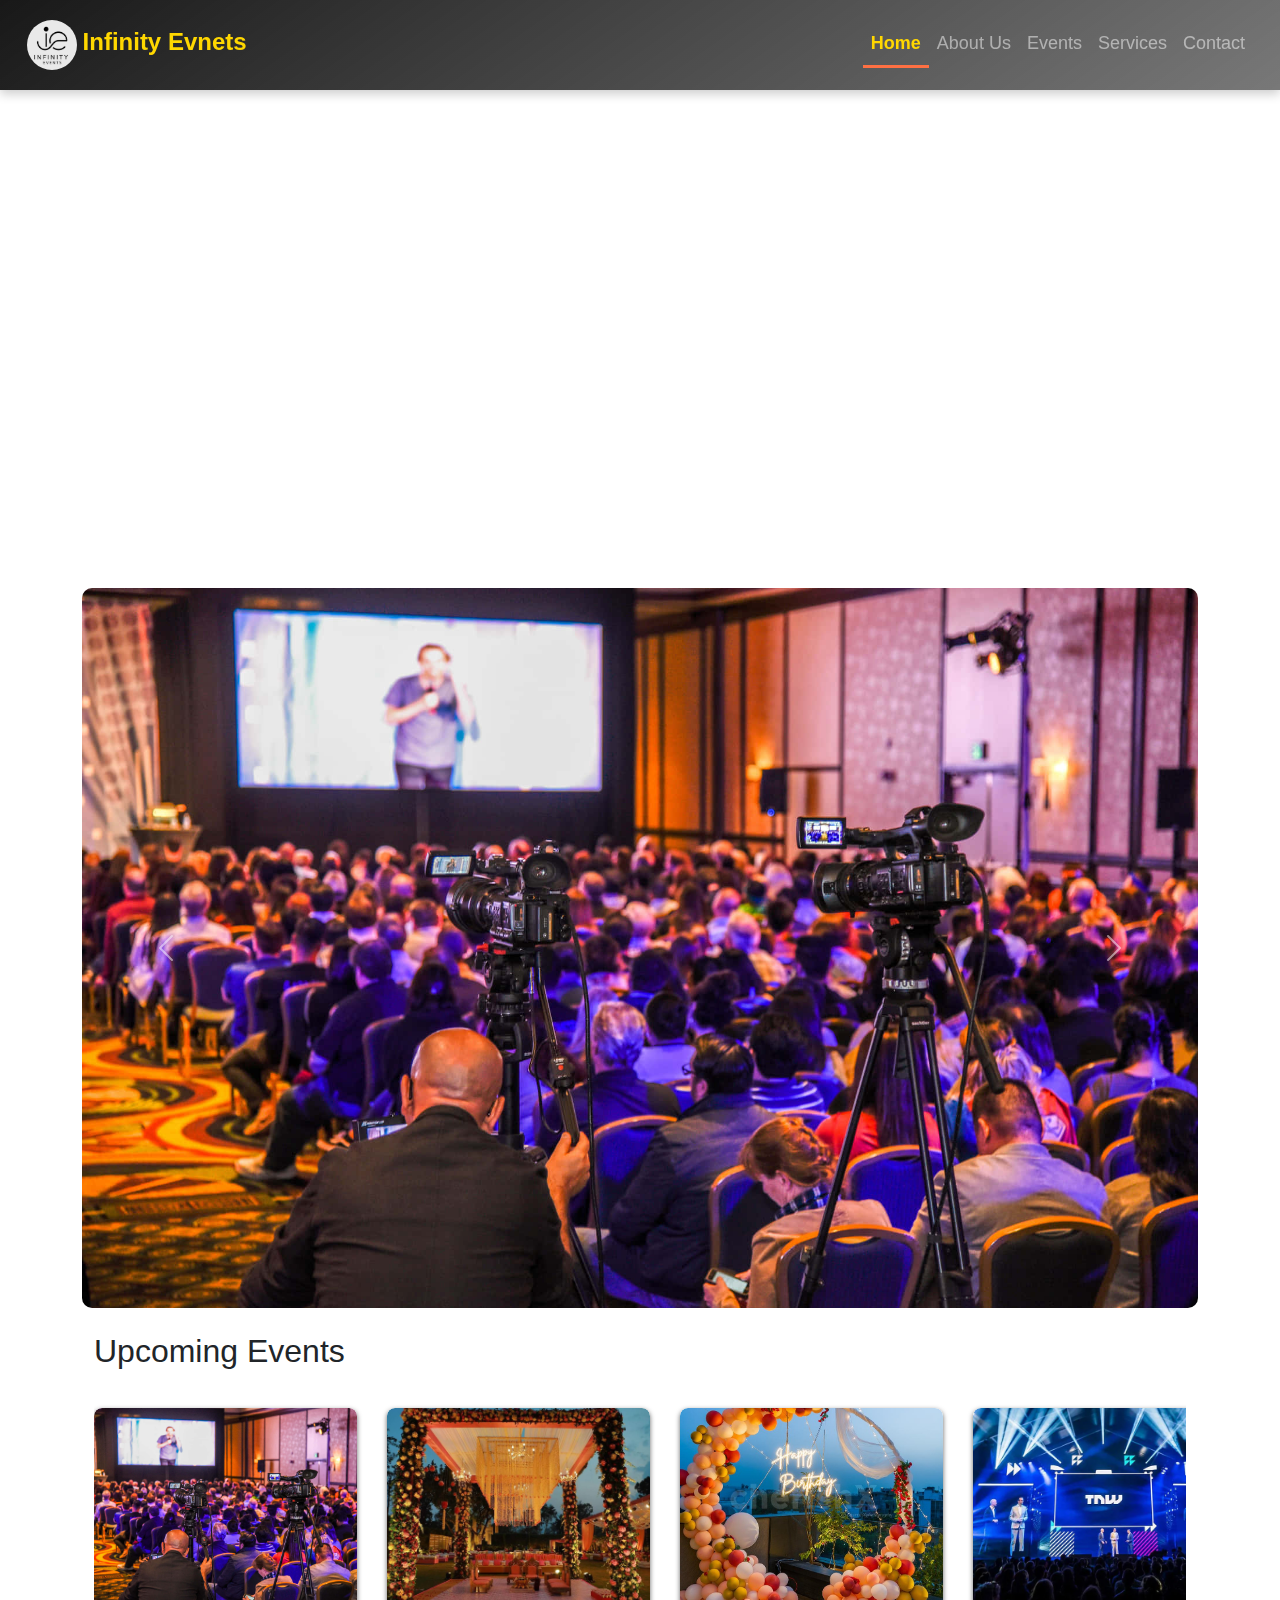
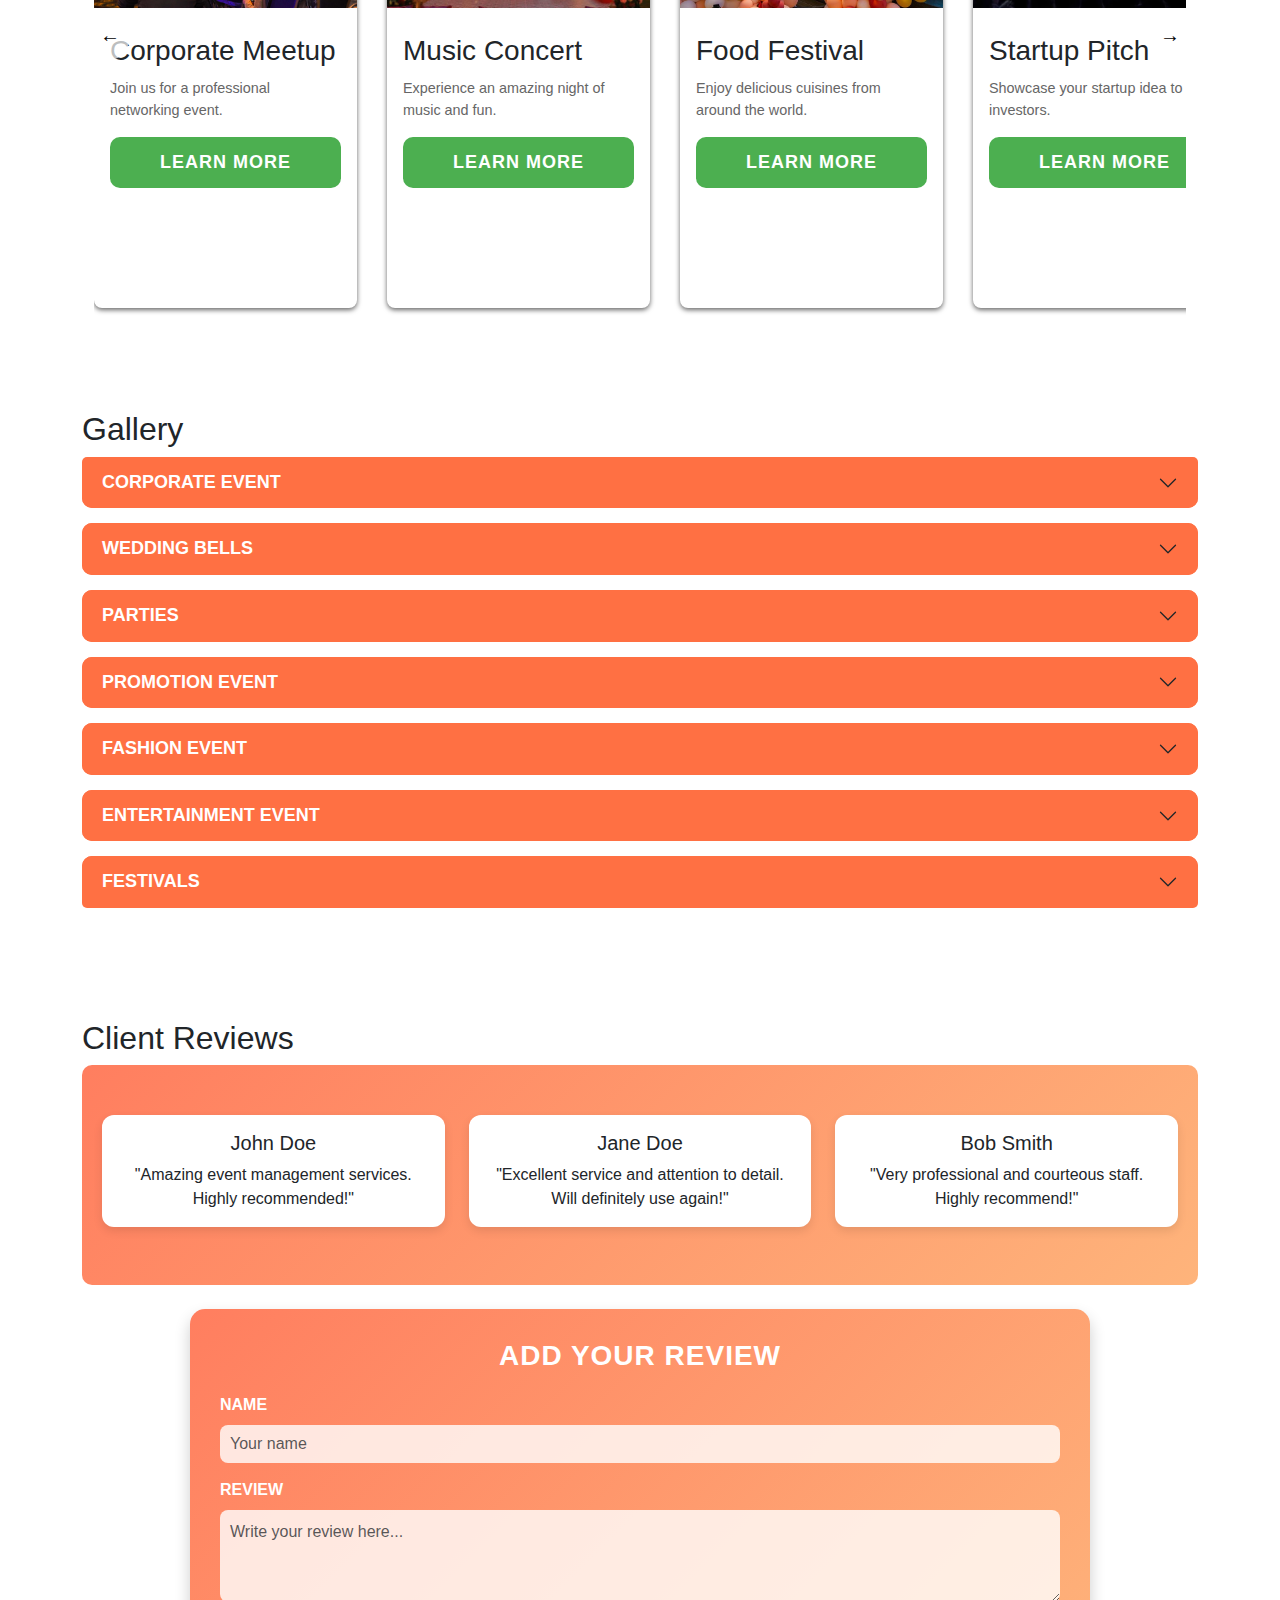
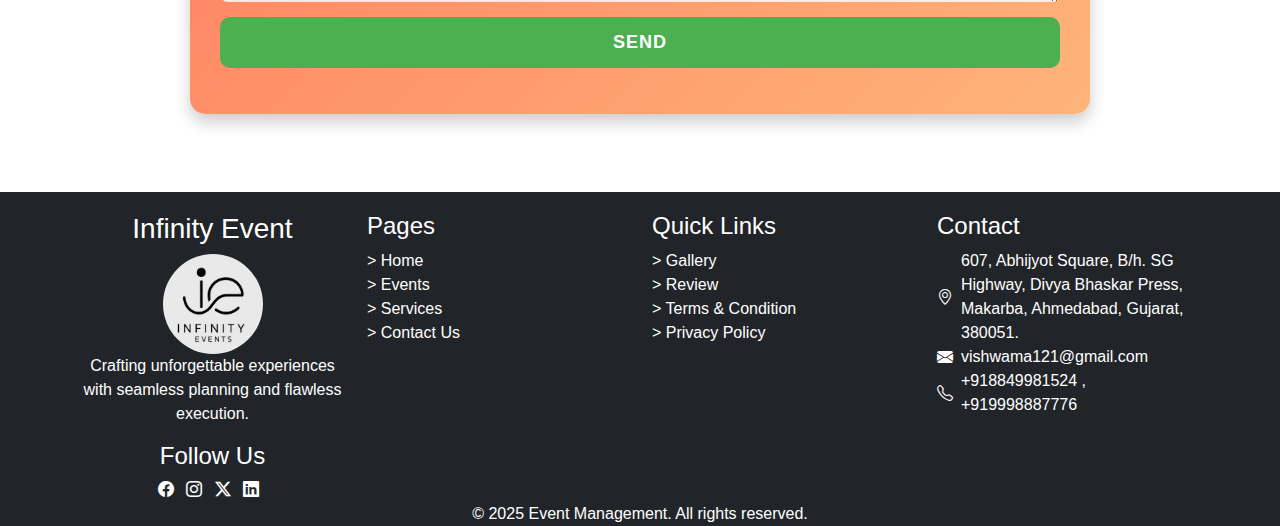
==== commit 6bc52f14: "update" ====
--- a/index.html
+++ b/index.html
@@ -8,16 +8,15 @@
     <link rel="stylesheet" href="https://cdn.jsdelivr.net/npm/bootstrap@5.3.0/dist/css/bootstrap.min.css">
     <link href="https://cdn.jsdelivr.net/npm/bootstrap-icons/font/bootstrap-icons.css" rel="stylesheet">
     <link rel="stylesheet" href="css/style.css">
-
-    <link rel="stylesheet" href="css/navbar-footer.css"> 
-    
+    <link rel="stylesheet" href="css/navbar-footer.css">
+
     <script defer src="js/script.js"></script>
 </head>
 
 <body>
     <div id="home1"></div>
     <!-- Navbar -->
-    <nav class="navbar navbar-expand-lg navbar-dark fixed-top" >
+    <nav class="navbar navbar-expand-lg navbar-dark fixed-top">
         <div class="container-fluid">
             <a class="navbar-brand" href="#">
                 <img src="images/logo.png" alt="Logo" width="50" class="rounded-pill"> <span>Infinity Evnets</span>
@@ -28,6 +27,7 @@
             <div class="collapse navbar-collapse" id="navbarNav">
                 <ul class="navbar-nav ms-auto">
                     <li class="nav-item"><a class="nav-link active" href="index.html">Home</a></li>
+                    <li class="nav-item"><a class="nav-link " href="about.html">About Us</a></li>
                     <li class="nav-item"><a class="nav-link" href="events.html">Events</a></li>
                     <li class="nav-item"><a class="nav-link" href="services.html">Services</a></li>
                     <li class="nav-item"><a class="nav-link" href="contact.html">Contact</a></li>
@@ -35,7 +35,7 @@
             </div>
         </div>
     </nav>
-    
+
     <!-- Hero Section with Video Background -->
     <section class="hero mt-5 mb-5">
         <video autoplay loop muted playsinline class="background-video">
@@ -72,65 +72,61 @@
     </section>
 
     <!-- Upcoming Events -->
+    <!-- Upcoming Events -->
     <div class="container slider-container p-4">
         <h2>Upcoming Events</h2>
         <button class="scroll-left">←</button>
-        <div class="row">
+
+        <div class="event-wrapper">
             <div class="event-container">
-                <div class="col-md-3">
-                    <div class="card event-card">
-                        <img src="images/event1.jpg" class="card-img-top" alt="Event 1">
-                        <div class="card-body">
-                            <h5 class="card-title">Corporate Meetup</h5>
-                            <p class="card-text">Join us for a professional networking event.</p>
-                            <a href="event-detail.html?id=1" class="btn btn-primary">Learn More</a>
-                        </div>
-                    </div>
-                </div>
-                <div class="col-md-3">
-                    <div class="card event-card">
-                        <img src="images/event1.jpg" class="card-img-top" alt="Event 1">
-                        <div class="card-body">
-                            <h5 class="card-title">Music Concert</h5>
-                            <p class="card-text">Join us for a professional networking event.</p>
-                            <a href="event-detail.html?id=1" class="btn btn-primary">Learn More</a>
-                        </div>
-                    </div>
-                </div>
-                <div class="col-md-3">
-                    <div class="card event-card">
-                        <img src="images/event1.jpg" class="card-img-top" alt="Event 1">
-                        <div class="card-body">
-                            <h5 class="card-title">Corporate Meetup</h5>
-                            <p class="card-text">Join us for a professional networking event.</p>
-                            <a href="event-detail.html?id=1" class="btn btn-primary">Learn More</a>
-                        </div>
-                    </div>
-                </div>
-                <div class="col-md-3">
-                    <div class="card event-card">
-                        <img src="images/event1.jpg" class="card-img-top" alt="Event 1">
-                        <div class="card-body">
-                            <h5 class="card-title">Corporate Meetup</h5>
-                            <p class="card-text">Join us for a professional networking event.</p>
-                            <a href="event-detail.html?id=1" class="btn btn-primary">Learn More</a>
-                        </div>
-                    </div>
-                </div>
-                <div class="col-md-3">
-                    <div class="card event-card">
-                        <img src="images/event1.jpg" class="card-img-top" alt="Event 1">
-                        <div class="card-body">
-                            <h5 class="card-title">Corporate Meetup</h5>
-                            <p class="card-text">Join us for a professional networking event.</p>
-                            <a href="event-detail.html?id=1" class="btn btn-primary">Learn More</a>
-                        </div>
-                    </div>
-                </div>
-            </div>
-        </div>
+                <!-- Event Cards -->
+                <div class="card event-card">
+                    <img src="images/event1.jpg" alt="Corporate Meetup">
+                    <div class="card-body">
+                        <h3>Corporate Meetup</h3>
+                        <p>Join us for a professional networking event.</p>
+                        <a href="event-detail.html?id=1" class="btn btn-primary">Learn More</a>
+                    </div>
+                </div>
+                <div class="card event-card">
+                    <img src="images/event2.jpg" alt="Music Concert">
+                    <div class="card-body">
+                        <h3>Music Concert</h3>
+                        <p>Experience an amazing night of music and fun.</p>
+                        <a href="event-detail.html?id=2" class="btn btn-primary">Learn More</a>
+                    </div>
+                </div>
+                <div class="card event-card">
+                    <img src="images/event3.jpg" alt="Food Festival">
+                    <div class="card-body">
+                        <h3>Food Festival</h3>
+                        <p>Enjoy delicious cuisines from around the world.</p>
+                        <a href="event-detail.html?id=3" class="btn btn-primary">Learn More</a>
+                    </div>
+                </div>
+                <div class="card event-card">
+                    <img src="images/event4.jpg" alt="Startup Pitch">
+                    <div class="card-body">
+                        <h3>Startup Pitch</h3>
+                        <p>Showcase your startup idea to investors.</p>
+                        <a href="event-detail.html?id=4" class="btn btn-primary">Learn More</a>
+                    </div>
+                </div>
+                <div class="card event-card">
+                    <img src="images/event5.jpg" alt="Art Exhibition">
+                    <div class="card-body">
+                        <h3>Art Exhibition</h3>
+                        <p>Explore creative artwork from talented artists.</p>
+                        <a href="event-detail.html?id=5" class="btn btn-primary">Learn More</a>
+                    </div>
+                </div>
+            </div>
+        </div>
+
         <button class="scroll-right">→</button>
     </div>
+
+
 
     <script>
         document.querySelector('.scroll-left').addEventListener('click', function () {
@@ -149,52 +145,6 @@
             });
         });
     </script>
-
-
-
-    <!-- Two Sections with Text & Image -->
-    <div class="container p-5 text-white"
-        style="background: linear-gradient(135deg, #ff7e5f, #feb47b); border-radius: 10px;">
-        <!-- Heading -->
-        <h2 class="mb-4 text-white text-center">Why Choose Infinity Events?</h2>
-
-        <!-- First Row: Text on Left, Image on Right -->
-        <div class="row align-items-center mb-4">
-            <div class="col-md-6 mb-4 mb-md-0">
-                <p class="font-size">
-                    At Infinity Events, we believe that every celebration should be a reflection of your dreams, vision,
-                    and personality. With a team of dedicated professionals, we meticulously plan and execute events
-                    that leave lasting impressions. Whether it's a grand wedding, a corporate gathering, or a private
-                    celebration, our expertise ensures a seamless experience from start to finish. We specialize in
-                    curating unique themes, breathtaking décor, and flawless logistics to make your special moments
-                    truly extraordinary. Our commitment to excellence, attention to detail, and passion for creativity
-                    set us apart, making us the perfect choice for your next big event.
-                </p>
-            </div>
-            <div class="col-md-6 text-center">
-                <img src="images/about1.jpg" alt="Infinity Events Planning" class="img-fluid rounded shadow-lg">
-            </div>
-        </div>
-
-        <!-- Second Row: Image on Left, Text on Right -->
-        <div class="row align-items-center">
-            <div class="col-md-6 text-center">
-                <img src="images/about2.jpg" alt="Event Decoration" class="img-fluid rounded shadow-lg">
-            </div>
-            <div class="col-md-6">
-                <p class="font-size">
-                    What makes Infinity Events stand out is our ability to transform ideas into unforgettable
-                    experiences. We go beyond just planning; we craft personalized experiences that cater to your
-                    preferences and exceed your expectations. Our strong vendor partnerships, cutting-edge technology,
-                    and innovative approach allow us to bring fresh concepts to life while maintaining high standards of
-                    quality and professionalism. From conceptualization to execution, we ensure that your event is not
-                    just an occasion but a cherished memory that lasts a lifetime. When you choose Infinity Events,
-                    you're not just hiring an event planner; you're choosing a partner who genuinely cares about making
-                    your moments magical.
-                </p>
-            </div>
-        </div>
-    </div>
 
 
     <!-- Gallery Accordion Section -->
@@ -465,12 +415,14 @@
                 </div>
                 <div class="form-group">
                     <label for="reviewText">Review</label>
-                    <textarea id="reviewText" class="form-control" rows="3" placeholder="Write your review here..." required></textarea>
+                    <textarea id="reviewText" class="form-control" rows="3" placeholder="Write your review here..."
+                        required></textarea>
                 </div>
                 <button type="submit" class="btn btn-primary">Send</button>
             </form>
         </div>
     </div>
+
 
     <!-- create home button which will redirect top of page: this is aplicablt for all pages-->
     <div>
@@ -563,7 +515,7 @@
                                     </div>
                                     <div class="col-md">
                                         <a href="tel:+918849981524"
-                                            class="text-decoration-none text-white">+918849981524</a> , 
+                                            class="text-decoration-none text-white">+918849981524</a> ,
                                         <a href="tel:+919998887776"
                                             class="text-decoration-none text-white">+919998887776</a>
                                     </div>
--- a/css/style.css
+++ b/css/style.css
@@ -2,6 +2,7 @@
 .hero {
     position: relative;
     width: 100%;
+    margin-top: 90px !important;
     height: 50vh; /* Set the height to half the viewport */
 }
 
@@ -41,24 +42,45 @@
 /* Carousel Section */
 .carousel {
     width: 100%; /* Full width */
-    height: 700px; /* Set a fixed height for the carousel */
+    height: 80vh; /* Set a fixed height for the carousel */
 }
 
 /* Ensure carousel items take the full height and width */
 .carousel-inner {
-    height: 100%; /* Ensure inner carousel items take the full height */
+    height: 80vh; /* Ensure inner carousel items take the full height */
 }
 
 /* Set fixed width and height for images inside carousel */
 .carousel-item img {
     width: 100%; /* Make the image fill the full width of the container */
-    height: 700px; /* Make the image fill the full height of the container */
+    height: 80vh; /* Make the image fill the full height of the container */
     object-fit: cover; /* Ensures the image covers the space without distortion */
 }
 
 .carousel img {
     border-radius: 10px;
 }
+
+/* Adjust height for smaller screens */
+@media (max-width: 992px) { /* Tablets */
+    .carousel, .carousel-inner, .carousel-item, .carousel-item img {
+        height: 70vh;
+    }
+
+}
+
+@media (max-width: 768px) { /* Large phones */
+    .carousel, .carousel-inner, .carousel-item, .carousel-item img {
+        height: 50vh;
+    }
+}
+
+@media (max-width: 576px) { /* Small phones */
+    .carousel, .carousel-inner, .carousel-item, .carousel-item img {
+        height: 30vh;
+    }
+}
+
 
 /* Slider for Upcoming Events */
 .card {
@@ -82,21 +104,34 @@
     overflow: hidden; /* Hide overflow */
 }
 
+.event-wrapper {
+    overflow-x: auto;
+    scroll-behavior: smooth;
+    -webkit-overflow-scrolling: touch;
+    padding: 10px 0;
+}
+
 .event-container {
     display: flex;
     overflow-x: auto; /* Enable horizontal scrolling */
+    gap: 15px;
+    scroll-snap-type: x mandatory; /* Optional: for smooth scrolling */
+    transition: transform 0.5s ease-in-out;
     padding: 20px;
-    scroll-snap-type: x mandatory; /* Optional: for smooth scrolling */
+    height: 60vh;
 }
 
 .event-card {
-    flex: 0 0 auto; /* Prevent cards from shrinking */
+    flex: 0 0 auto;
     margin-right: 15px; /* Space between cards */
     background-color: #fff; /* Card background */
     border-radius: 8px; /* Rounded corners */
     box-shadow: 0 2px 5px rgba(0, 0, 0.1, 0.6); /* Shadow effect */
     scroll-snap-align: start; /* Optional: for smooth scrolling */
-    height: 100% /* Ensures all cards have the same height */
+    overflow: hidden;
+    min-width: 25%;
+    max-width: 25%;
+    transition: 0.3s;
 }
 
 .event-card img {
@@ -114,6 +149,28 @@
 .event-card p {
     color: #666; /* Text color */
     font-size: 0.9em;
+}
+
+/* Responsive Layout */
+@media (max-width: 1200px) {
+    .event-card {
+        min-width: 33%;
+        max-width: 33%;
+    }
+}
+
+@media (max-width: 992px) {
+    .event-card {
+        min-width: 50%;
+        max-width: 50%;
+    }
+}
+
+@media (max-width: 768px) {
+    .event-card {
+        min-width: 100%;
+        max-width: 100%;
+    }
 }
 
 /* Navigation Arrows */
@@ -147,20 +204,6 @@
     display: none;                /* Chrome, Safari, Opera */
 }
 
-
-/* About Section */
-.font-size{
-    font-size:20px;
-}
-/* Small screens (phones) */
-@media (max-width: 576px) {
-    .font-size {
-        font-size: 15px; /* Adjust font size */
-    }
-    img {
-        max-width: 100%; /* Ensure images take full width on small devices */
-    }
-}
 
 /* Gallery */
 /* General Accordion Styles */
@@ -231,8 +274,6 @@
     cursor: pointer;
     transition: transform 0.3s ease, box-shadow 0.3s ease;
 }
-
-
 
 .gallery-img:hover {
     transform: scale(1.05); /* Slight zoom effect on hover */
--- a/css/navbar-footer.css
+++ b/css/navbar-footer.css
@@ -1,14 +1,14 @@
 /* Global Styles */
 body {
     font-family: 'Arial', sans-serif;
-    background-color: #f8f9fa;
     margin: 0;
     padding: 0;
 }
 
 /* Navbar Styling */
 .navbar {
-    background: linear-gradient(135deg, #1e3c72, #2a5298); /* Blue gradient */
+    background: linear-gradient(145deg ,#181818,#474747bb );
+    /* background: linear-gradient(80deg ,#0d002d,#282828e7 ); */
     padding: 15px;
     transition: all 0.3s ease-in-out;
     box-shadow: 0 4px 10px rgba(0, 0, 0, 0.2);
@@ -21,13 +21,23 @@
 }
 
 .navbar-nav .nav-link {
-    color: white !important;
     font-size: 18px;
 }
 
+/* Hover Effect for Links */
 .navbar-nav .nav-link:hover {
-    color: #FFD700 !important;
+    color: #FFD700; /* Orange color when hovering */
+    background-color: #333; /* Dark background on hover */
+    border-radius: 5px; /* Rounded corners */
 }
+
+/* Active Link Style */
+.nav-link.active {
+    color: #FFD700 !important; /* Active link color */
+    font-weight: bold;
+    border-bottom: 3px solid #FF7043; /* Underline effect for active link */
+}
+
 
 /* Navbar Shrinks on Scroll */
 .navbar.scrolled {
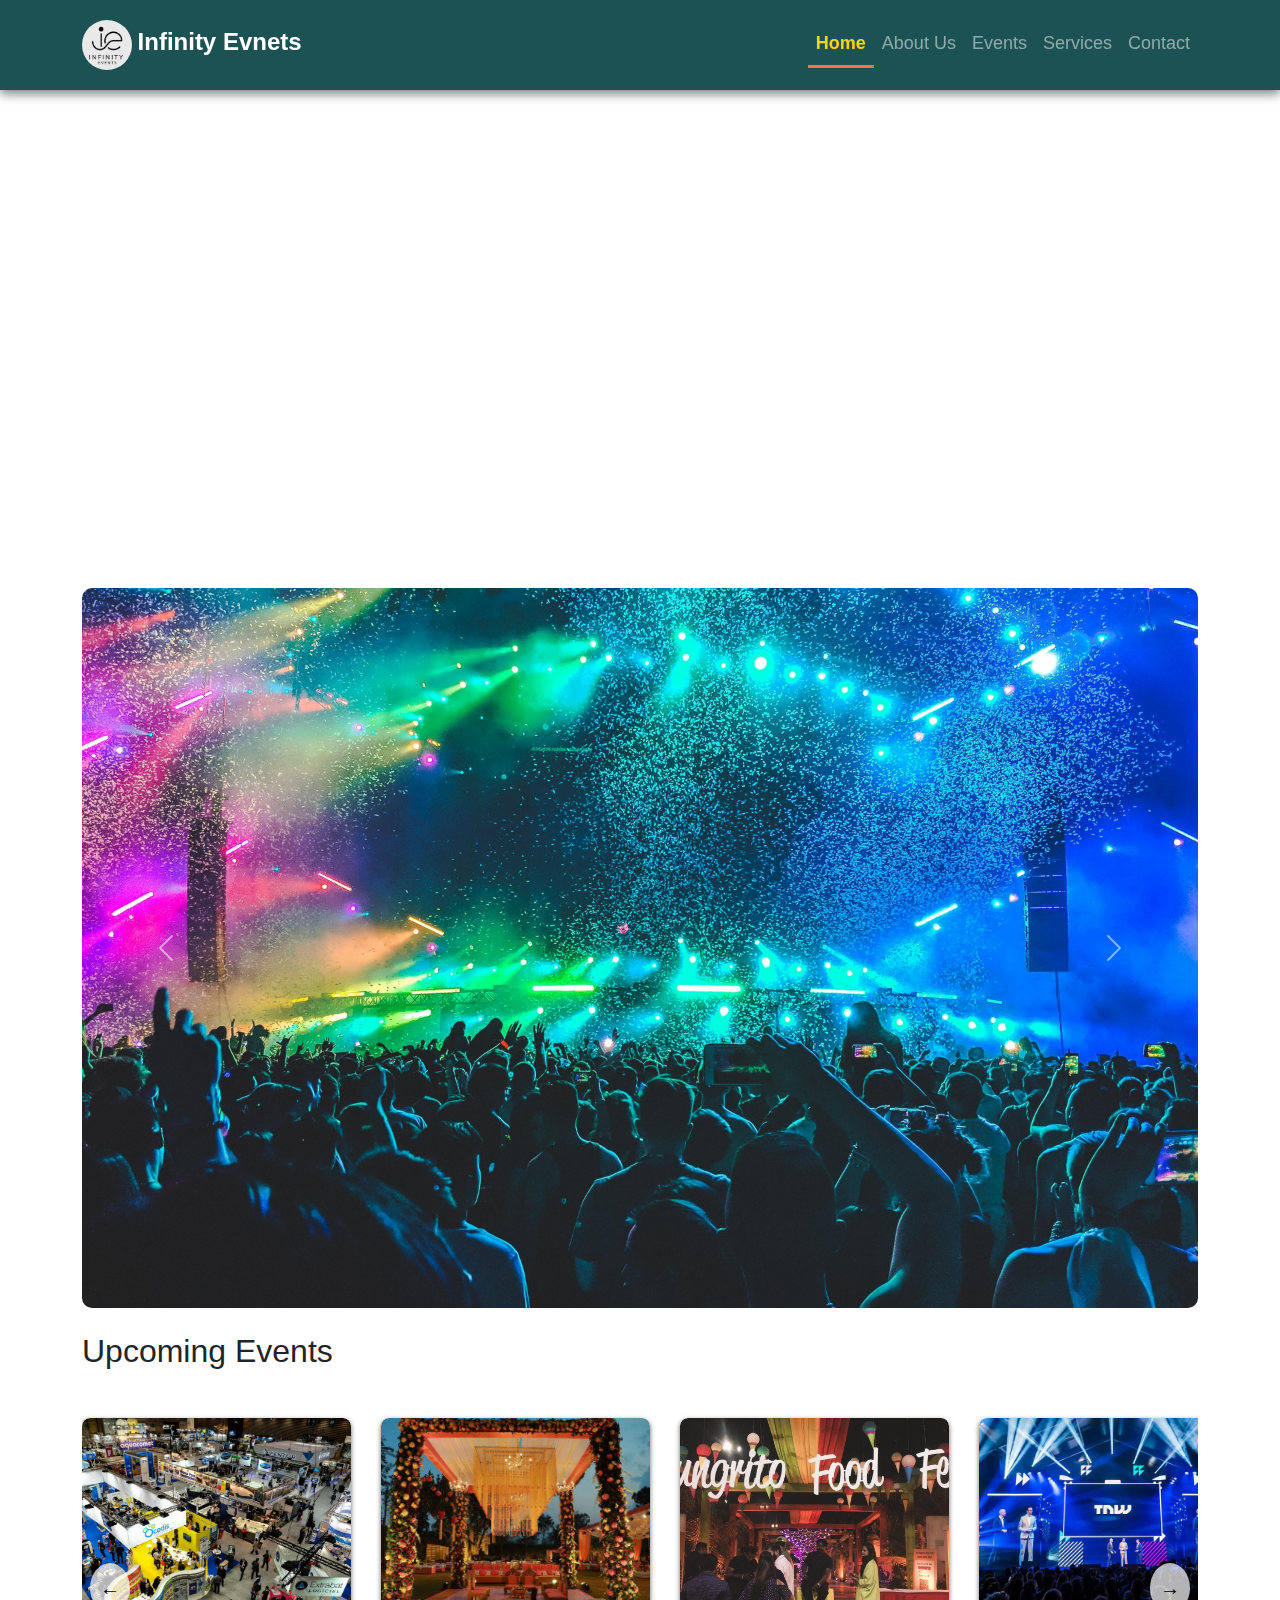
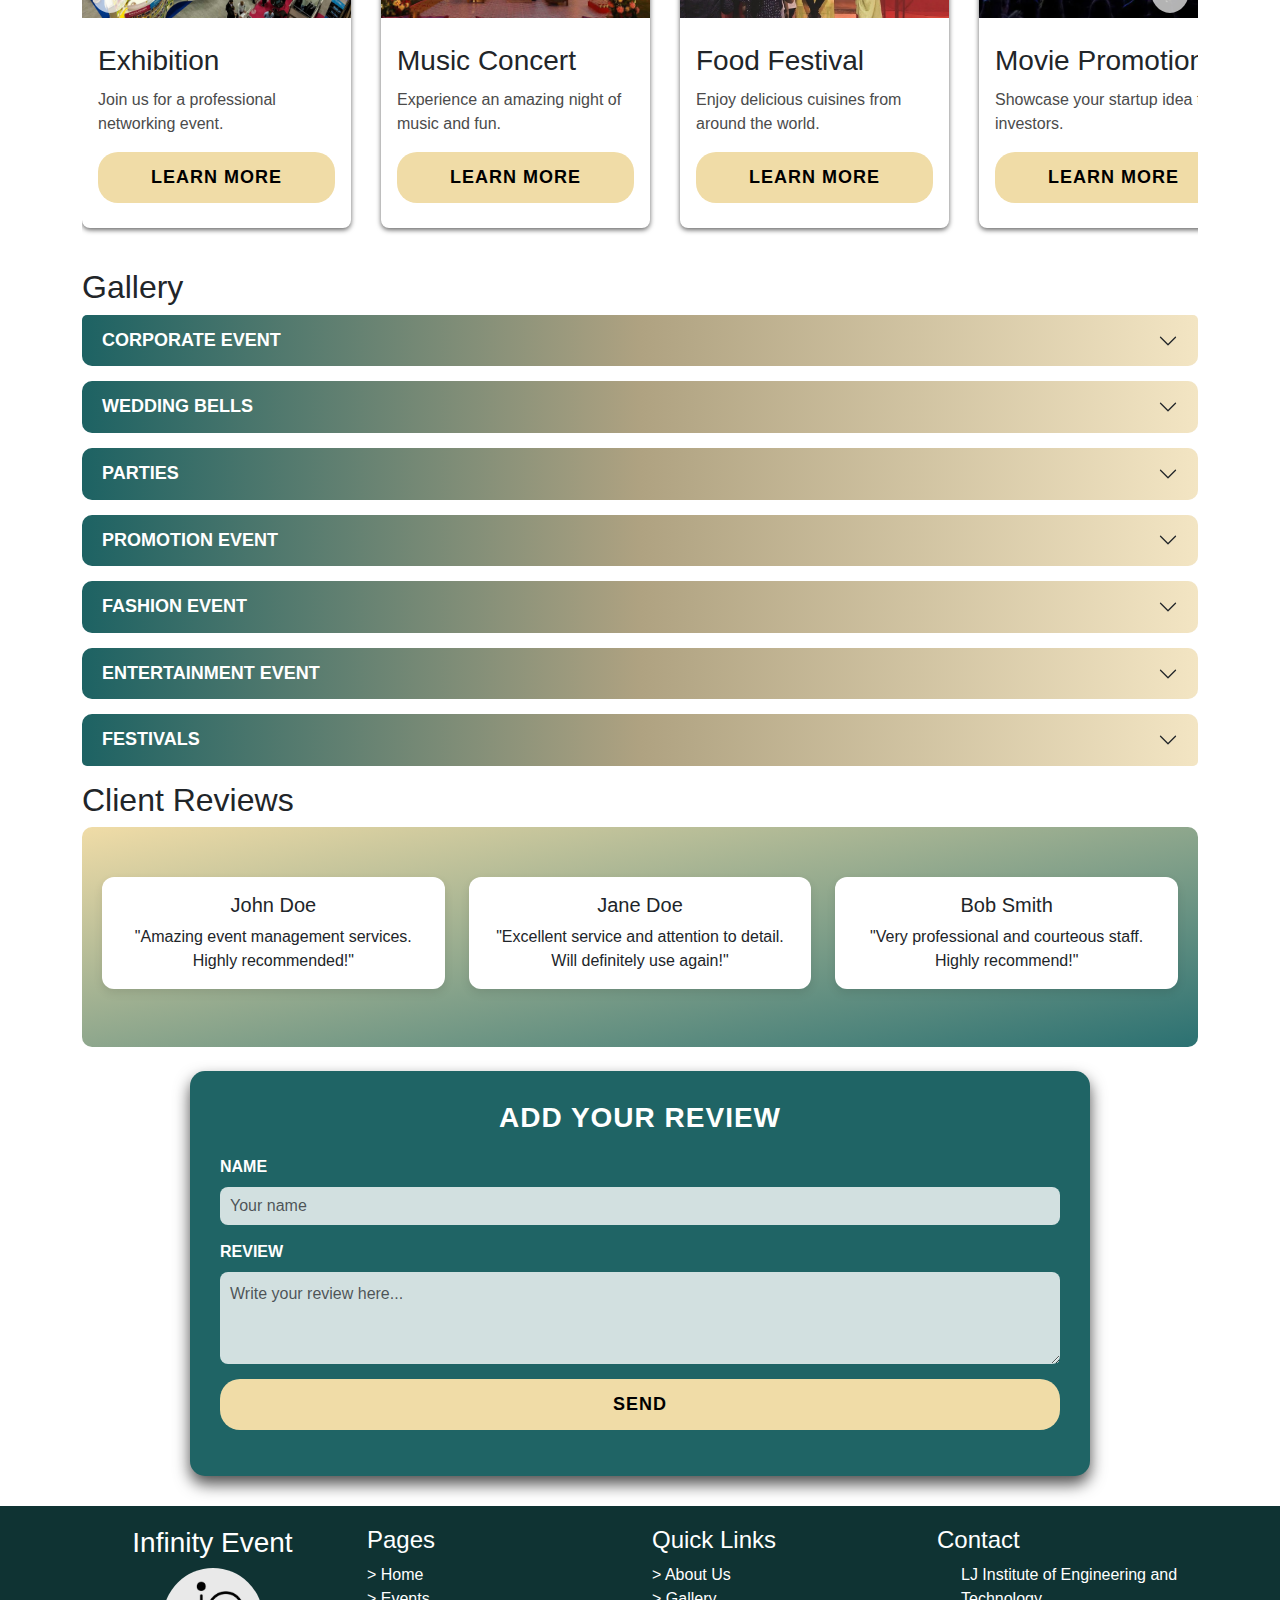
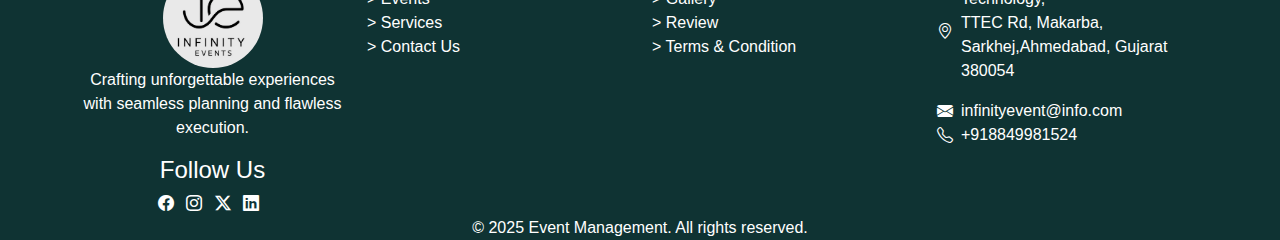
==== commit d6020a5e: "commit" ====
--- a/index.html
+++ b/index.html
@@ -3,12 +3,14 @@
 <head>
     <meta charset="UTF-8">
     <meta name="viewport" content="width=device-width, initial-scale=1.0">
+    <link rel="icon" href="images/logo.png">
     <title>Event Management</title>
     <link href="https://cdn.jsdelivr.net/npm/bootstrap@4.6.2/dist/css/bootstrap.min.css" rel="stylesheet">
     <link rel="stylesheet" href="https://cdn.jsdelivr.net/npm/bootstrap@5.3.0/dist/css/bootstrap.min.css">
     <link href="https://cdn.jsdelivr.net/npm/bootstrap-icons/font/bootstrap-icons.css" rel="stylesheet">
     <link rel="stylesheet" href="css/style.css">
     <link rel="stylesheet" href="css/navbar-footer.css">
+    <link rel="stylesheet" href="https://cdnjs.cloudflare.com/ajax/libs/animate.css/4.1.0/animate.min.css" />
 
     <script defer src="js/script.js"></script>
 </head>
@@ -17,8 +19,8 @@
     <div id="home1"></div>
     <!-- Navbar -->
     <nav class="navbar navbar-expand-lg navbar-dark fixed-top">
-        <div class="container-fluid">
-            <a class="navbar-brand" href="#">
+        <div class="container">
+            <a class="navbar-brand" href="index.html">
                 <img src="images/logo.png" alt="Logo" width="50" class="rounded-pill"> <span>Infinity Evnets</span>
             </a>
             <button class="navbar-toggler" type="button" data-bs-toggle="collapse" data-bs-target="#navbarNav">
@@ -53,13 +55,34 @@
         <div id="eventCarousel" class="carousel slide" data-bs-ride="carousel">
             <div class="carousel-inner">
                 <div class="carousel-item active">
+                    <img src="images/event9.jpg" class="d-block w-100" alt="Event 9">
+                </div>
+                <div class="carousel-item ">
                     <img src="images/event1.jpg" class="d-block w-100" alt="Event 1">
                 </div>
                 <div class="carousel-item">
                     <img src="images/event2.jpg" class="d-block w-100" alt="Event 2">
                 </div>
                 <div class="carousel-item">
-                    <img src="images/event3.jpg" class="d-block w-100" alt="Event 3">
+                    <img src="images/event15.jpg" class="d-block w-100" alt="Event 15">
+                </div>
+                <div class="carousel-item">
+                    <img src="images/event4.jpg" class="d-block w-100" alt="Event 4">
+                </div>
+                <div class="carousel-item">
+                    <img src="images/event5.jpg" class="d-block w-100" alt="Event 5">
+                </div>
+                <div class="carousel-item">
+                    <img src="images/event13.jpg" class="d-block w-100" alt="Event 13">
+                </div>
+                <div class="carousel-item">
+                    <img src="images/event7.jpg" class="d-block w-100" alt="Event 7">
+                </div>
+                <div class="carousel-item">
+                    <img src="images/event8.jpg" class="d-block w-100" alt="Event 8">
+                </div>
+                <div class="carousel-item">
+                    <img src="images/event12.jpg" class="d-block w-100" alt="Event 10">
                 </div>
             </div>
             <button class="carousel-control-prev" type="button" data-bs-target="#eventCarousel" data-bs-slide="prev">
@@ -72,20 +95,17 @@
     </section>
 
     <!-- Upcoming Events -->
-    <!-- Upcoming Events -->
-    <div class="container slider-container p-4">
+    <div class="container slider-container pt-4">
         <h2>Upcoming Events</h2>
         <button class="scroll-left">←</button>
-
         <div class="event-wrapper">
             <div class="event-container">
-                <!-- Event Cards -->
                 <div class="card event-card">
-                    <img src="images/event1.jpg" alt="Corporate Meetup">
+                    <img src="images/event15.jpg" alt="Exhibition">
                     <div class="card-body">
-                        <h3>Corporate Meetup</h3>
+                        <h3>Exhibition</h3>
                         <p>Join us for a professional networking event.</p>
-                        <a href="event-detail.html?id=1" class="btn btn-primary">Learn More</a>
+                        <a href="event-detail.html?id=15" class="btn btn-primary">Learn More</a>
                     </div>
                 </div>
                 <div class="card event-card">
@@ -97,43 +117,40 @@
                     </div>
                 </div>
                 <div class="card event-card">
-                    <img src="images/event3.jpg" alt="Food Festival">
+                    <img src="images/event6.jpg" alt="Food Festival">
                     <div class="card-body">
                         <h3>Food Festival</h3>
                         <p>Enjoy delicious cuisines from around the world.</p>
-                        <a href="event-detail.html?id=3" class="btn btn-primary">Learn More</a>
+                        <a href="event-detail.html?id=6" class="btn btn-primary">Learn More</a>
                     </div>
                 </div>
                 <div class="card event-card">
-                    <img src="images/event4.jpg" alt="Startup Pitch">
+                    <img src="images/event4.jpg" alt="Movie Promotion">
                     <div class="card-body">
-                        <h3>Startup Pitch</h3>
+                        <h3>Movie Promotion</h3>
                         <p>Showcase your startup idea to investors.</p>
                         <a href="event-detail.html?id=4" class="btn btn-primary">Learn More</a>
                     </div>
                 </div>
                 <div class="card event-card">
-                    <img src="images/event5.jpg" alt="Art Exhibition">
+                    <img src="images/event17.jpg" alt="Festival of Colors">
                     <div class="card-body">
-                        <h3>Art Exhibition</h3>
+                        <h3>Festival of Colors</h3>
                         <p>Explore creative artwork from talented artists.</p>
-                        <a href="event-detail.html?id=5" class="btn btn-primary">Learn More</a>
-                    </div>
-                </div>
-            </div>
-        </div>
-
+                        <a href="event-detail.html?id=17" class="btn btn-primary">Learn More</a>
+                    </div>
+                </div>
+            </div>
+        </div>
         <button class="scroll-right">→</button>
     </div>
-
-
 
     <script>
         document.querySelector('.scroll-left').addEventListener('click', function () {
             document.querySelector('.event-container').scrollBy({
                 top: 0,
                 left: -200, // Adjust based on card width
-                behavior: 'smooth'
+                behavior:"smooth"
             });
         });
 
@@ -148,10 +165,9 @@
 
 
     <!-- Gallery Accordion Section -->
-    <div class="container py-5" id="gallery">
+    <div class="container" id="gallery">
         <h2>Gallery</h2>
         <div class="accordion" id="galleryAccordion">
-            <!-- Event 1 Gallery -->
             <div class="accordion-item" data-aos="fade-down">
                 <h2 class="accordion-header" id="headingOne">
                     <button class="accordion-button collapsed" type="button" data-bs-toggle="collapse"
@@ -316,10 +332,6 @@
                             </div>
                             <div class="col-sm-6 col-md-4 mb-4">
                                 <img src="images/event9.jpg" class=" gallery-img" alt="Event 5" data-bs-toggle="modal"
-                                    data-bs-target="#galleryModal" onclick="openGalleryModal(this)">
-                            </div>
-                            <div class="col-sm-6 col-md-4 mb-4">
-                                <img src="images/event.jpg" class=" gallery-img" alt="Event 6" data-bs-toggle="modal"
                                     data-bs-target="#galleryModal" onclick="openGalleryModal(this)">
                             </div>
                         </div>
@@ -369,13 +381,12 @@
             </div>
         </div>
     </div>
+
     <!-- Client Reviews Section -->
-
     <div id="review"></div>
-    <div class="container py-5" id="review">
+    <div class="container " id="review">
         <h2>Client Reviews</h2>
         <div id="reviewsContainer">
-            <!-- Existing reviews -->
             <div class="row">
                 <div class="col-md-4 mb-2">
                     <div class="card">
@@ -404,7 +415,6 @@
                 </div>
             </div>
         </div>
-        <!-- Add Review Form -->
         <!-- Add Your Review Section -->
         <div class="review-section mt-4">
             <h2 class="review-heading">Add Your Review</h2>
@@ -431,22 +441,20 @@
         </a>
     </div>
     <script>
-        // Get the back-to-top button by class name (returns a collection, so we access the first element)
         const backToTopButton = document.getElementById('back-to-top');
 
-        // Directly use the onscroll event handler
         window.onscroll = function () {
-            if (window.scrollY > 100) { // Show the button after scrolling down 100px
+            if (window.scrollY > 100) { 
                 backToTopButton.style.display = 'flex';
-                backToTopButton.style.backgroundColor = "#333";
-            } else { // Hide the button if at the top of the page
+                backToTopButton.style.backgroundColor = "#174e4f";
+            } else { 
                 backToTopButton.style.display = 'none';
                 backToTopButton.style.backgroundColor = "white";
             }
         };
     </script>
 
-    <footer class="bg-dark text-white pb-0">
+    <footer class=" text-white pb-0">
         <div class="container">
             <div class="row">
                 <!-- Company Info -->
@@ -474,10 +482,10 @@
                 <div class="col-md-3 text-left">
                     <h4>Quick Links</h4>
                     <ul class="list-unstyled ">
+                        <li>> <a href="about.html" class="text-white text-decoration-none">About Us</a></li>
                         <li>> <a href="index.html?#gallery" class="text-white text-decoration-none">Gallery</a></li>
                         <li>> <a href="index.html?#review" class="text-white text-decoration-none">Review</a></li>
                         <li>> <a href="index.html" class="text-white text-decoration-none">Terms & Condition</a></li>
-                        <li>> <a href="index.html" class="text-white text-decoration-none">Privacy Policy</a></li>
                     </ul>
                 </div>
                 <!-- Social Media Links -->
@@ -491,8 +499,7 @@
                                         <i class="bi bi-geo-alt"></i>
                                     </div>
                                     <div class="col-md">
-                                        607, Abhijyot Square, B/h. SG Highway, Divya Bhaskar Press, Makarba, Ahmedabad,
-                                        Gujarat, 380051.
+                                        <p>LJ Institute of Engineering and Technology, <br>TTEC Rd, Makarba, Sarkhej,Ahmedabad, Gujarat 380054 </p>
                                     </div>
                                 </div>
                             </li>
@@ -502,9 +509,9 @@
                                         <i class="bi bi-envelope-fill "></i>
                                     </div>
                                     <div class="col-md">
-                                        <a href="mailto:vishwama121@gmail.com" class="text-decoration-none text-white">
-                                            <span>vishwama121@gmail.com</span>
-                                        </a>
+                                        <a href="mailto:infinityevent@info.com"class="text-decoration-none text-white">
+                                            <span>infinityevent@info.com</span>
+                                            </a>
                                     </div>
                                 </div>
                             </li>
@@ -515,9 +522,7 @@
                                     </div>
                                     <div class="col-md">
                                         <a href="tel:+918849981524"
-                                            class="text-decoration-none text-white">+918849981524</a> ,
-                                        <a href="tel:+919998887776"
-                                            class="text-decoration-none text-white">+919998887776</a>
+                                            class="text-decoration-none text-white">+918849981524</a>
                                     </div>
                                 </div>
                             </li>
--- a/css/style.css
+++ b/css/style.css
@@ -3,21 +3,19 @@
     position: relative;
     width: 100%;
     margin-top: 90px !important;
-    height: 50vh; /* Set the height to half the viewport */
-}
-
-/* Video styling - Take half the screen */
+    height: 50vh;
+}
+
 .hero video.background-video {
     position: absolute;
     top: 0;
     left: 0;
     width: 100%;
     height: 100%;
-    object-fit: cover; /* Ensures the video covers the entire area */
-    z-index: -1; /* Keeps the video behind the text */
-}
-
-/* Hero text styling */
+    object-fit: cover;
+    z-index: -1;
+}
+
 .hero-text {
     position: absolute;
     top: 50%;
@@ -25,36 +23,35 @@
     transform: translate(-50%, -50%);
     text-align: center;
     color: white;
-    z-index: 1; /* Ensures text stays above the video */
+    z-index: 1;
 }
 
 .hero-text h1 {
-    font-size: 2.5em;
+    font-size: 30px;
     margin-bottom: 15px;
     font-weight: bold;
 }
 
 .hero-text p {
-    font-size: 1.2em;
+    font-size: 15px;
 }
 
 
 /* Carousel Section */
 .carousel {
-    width: 100%; /* Full width */
-    height: 80vh; /* Set a fixed height for the carousel */
-}
-
-/* Ensure carousel items take the full height and width */
+    width: 100%;
+    height: 80vh;
+}
+
 .carousel-inner {
-    height: 80vh; /* Ensure inner carousel items take the full height */
+    height: 80vh;
 }
 
 /* Set fixed width and height for images inside carousel */
 .carousel-item img {
-    width: 100%; /* Make the image fill the full width of the container */
-    height: 80vh; /* Make the image fill the full height of the container */
-    object-fit: cover; /* Ensures the image covers the space without distortion */
+    width: 100%;
+    height: 80vh;
+    object-fit: cover;
 }
 
 .carousel img {
@@ -62,72 +59,94 @@
 }
 
 /* Adjust height for smaller screens */
-@media (max-width: 992px) { /* Tablets */
-    .carousel, .carousel-inner, .carousel-item, .carousel-item img {
+@media (max-width: 992px) {
+    .carousel,
+    .carousel-inner,
+    .carousel-item,
+    .carousel-item img {
         height: 70vh;
     }
 
 }
 
-@media (max-width: 768px) { /* Large phones */
-    .carousel, .carousel-inner, .carousel-item, .carousel-item img {
+@media (max-width: 768px) {
+    .carousel,
+    .carousel-inner,
+    .carousel-item,
+    .carousel-item img {
         height: 50vh;
     }
 }
 
-@media (max-width: 576px) { /* Small phones */
-    .carousel, .carousel-inner, .carousel-item, .carousel-item img {
+@media (max-width: 576px) {
+    .carousel,
+    .carousel-inner,
+    .carousel-item,
+    .carousel-item img {
         height: 30vh;
     }
 }
 
-
 /* Slider for Upcoming Events */
-.card {
-    background: #ffffff;
-    border: none;
-    border-radius: 12px;
-    box-shadow: 0 4px 10px rgba(0, 0, 0, 0.1);
-    transition: transform 0.3s ease, box-shadow 0.3s ease;
-    height: 100%; /* Ensures cards have uniform height */
-    display: flex;
-    flex-direction: column;
-}
-
-.card:hover {
-    transform: translateY(-5px);
-    box-shadow: 0 8px 15px rgba(0, 0, 0, 0.4);
-}
-
 .slider-container {
     position: relative;
-    overflow: hidden; /* Hide overflow */
+    overflow: hidden;
 }
 
 .event-wrapper {
     overflow-x: auto;
     scroll-behavior: smooth;
     -webkit-overflow-scrolling: touch;
-    padding: 10px 0;
+    padding: 20px 0;
 }
 
 .event-container {
     display: flex;
-    overflow-x: auto; /* Enable horizontal scrolling */
+    overflow-x: auto;
     gap: 15px;
-    scroll-snap-type: x mandatory; /* Optional: for smooth scrolling */
+    scroll-snap-type: x mandatory;
     transition: transform 0.5s ease-in-out;
     padding: 20px;
-    height: 60vh;
+    height: 450px;
+}
+
+.event-container::-webkit-scrollbar {
+    display: none;
+}
+
+.card {
+    background: #ffffff;
+    border: none;
+    border-radius: 12px;
+    box-shadow: 0 4px 10px rgba(0, 0, 0, 0.1);
+    transition: transform 0.3s ease, box-shadow 0.3s ease;
+    height: 100%;
+    display: flex;
+    flex-direction: column;
+}
+
+.card:hover {
+    transform: translateY(-5px);
+    box-shadow: 0 8px 15px rgba(0, 0, 0, 0.4);
+}
+
+.card-body h3 {
+    margin: 1/3;
+    font-size: 28px;
+}
+.event-card .card-body p {
+    margin: 1/3 ;
+    font-size: 16px;
+    color: #4b4b4b;
 }
 
 .event-card {
     flex: 0 0 auto;
-    margin-right: 15px; /* Space between cards */
-    background-color: #fff; /* Card background */
-    border-radius: 8px; /* Rounded corners */
-    box-shadow: 0 2px 5px rgba(0, 0, 0.1, 0.6); /* Shadow effect */
-    scroll-snap-align: start; /* Optional: for smooth scrolling */
+    margin-right: 15px;
+    background-color: #fff;
+    border-radius: 8px;
+    box-shadow: 0 2px 5px rgba(0, 0, 0.1, 0.6);
+    scroll-snap-align: start;
     overflow: hidden;
     min-width: 25%;
     max-width: 25%;
@@ -135,19 +154,19 @@
 }
 
 .event-card img {
-    width: 100%; /* Make image responsive */
-    height: 200px; /* Fixed height for uniformity */
-    object-fit: cover; /* Crop and scale images to cover the area */
-    border-radius: 8px 8px 0 0; /* Rounded corners for the top */
+    width: 100%;
+    height: 200px;
+    object-fit: cover;
+    border-radius: 8px 8px 0 0;
 }
 
 .event-card h3 {
-    margin: 10px 0; /* Space above and below the title */
-    
+    margin: 10px 0;
+
 }
 
 .event-card p {
-    color: #666; /* Text color */
+    color: #666;
     font-size: 0.9em;
 }
 
@@ -174,7 +193,8 @@
 }
 
 /* Navigation Arrows */
-.scroll-left, .scroll-right {
+.scroll-left,
+.scroll-right {
     position: absolute;
     top: 50%;
     transform: translateY(-50%);
@@ -194,19 +214,9 @@
 .scroll-right {
     right: 20px;
 }
-.event-container {
-    overflow-x: scroll;           /* Enable horizontal scrolling */
-    scrollbar-width: none;        /* Firefox */
-    -ms-overflow-style: none;     /* Internet Explorer 10+ */ 
-}
-  
-.event-container::-webkit-scrollbar {
-    display: none;                /* Chrome, Safari, Opera */
-}
 
 
 /* Gallery */
-/* General Accordion Styles */
 .accordion {
     border: none;
     box-shadow: none;
@@ -222,38 +232,35 @@
 
 /* Accordion Header Styles */
 .accordion-header {
-    background-color: #FF7043; /* Lighter orange background */
     border-radius: 10px;
 }
 
 .accordion-button {
+    background: linear-gradient(90deg ,#1d6263,#afa281, #F3E5C3);
     padding: 15px 20px;
     font-size: 18px;
     font-weight: bold;
     color: white;
     text-transform: uppercase;
-    background-color: #FF7043; /* Default lighter orange */
     border: none;
     border-radius: 10px;
     transition: background-color 0.3s ease, color 0.3s ease;
 }
 
 .accordion-button:hover {
-    background: linear-gradient(135deg, #FF7043, #FFEB3B); /* Blend between orange and yellow on hover */
-    color: #000; /* Change text color to black for better contrast */
+    background:  #F3E5C3;
+    color: #000;
 }
 
 .accordion-button:focus {
-    box-shadow: none; /* Remove the focus ring */
-}
-
-/* Change to yellow when accordion item is active */
+    box-shadow: none;
+}
+
 .accordion-button:not(.collapsed) {
-    background-color: #FFEB3B; /* Yellow when active */
-    color: #000; /* Change text color to black for better contrast */
-}
-
-/* Accordion Body Styles */
+    background:  #F3E5C3;
+    color: #000;
+}
+
 .accordion-collapse {
     transition: all 0.4s ease;
 }
@@ -262,10 +269,10 @@
     padding: 20px;
     background-color: #fff;
     border-radius: 10px;
-    box-shadow: 0 4px 10px rgba(0, 0, 0, 0.1);
-}
-
-/* Gallery Image Styles */
+    box-shadow: 0 4px 10px rgba(0, 0, 0, 0.3);
+    background:  #d7caab;
+}
+
 .gallery-img {
     width: 100%;
     height: 300px;
@@ -276,14 +283,14 @@
 }
 
 .gallery-img:hover {
-    transform: scale(1.05); /* Slight zoom effect on hover */
+    transform: scale(1.05);
     box-shadow: 0 8px 20px rgba(0, 0, 0, 0.3);
 }
 
 /* Responsive Styles */
 @media (max-width: 768px) {
     .accordion-button {
-        font-size: 16px; /* Smaller text on smaller screens */
+        font-size: 16px;
         padding: 12px 15px;
     }
 
@@ -303,50 +310,37 @@
     }
 }
 
-.model:hover{
+.model:hover {
     cursor: pointer;
 }
+
 #modalImage {
-    cursor: pointer; /* Changes the cursor to a pointer on hover */
+    cursor: pointer;
 }
 
 /* Client Reviews */
 #reviewsContainer {
-    background: linear-gradient(135deg, #ff7e5f, #feb47b); /* Eye-catching gradient */
+    background: #f0dca7;
+    background: linear-gradient(to top left ,#2b7172, #f0dca7);
     padding: 50px 20px;
     border-radius: 10px;
     text-align: center;
 }
-/* Review Section Styling */
+
+
+/* Review Section */
 .review-section {
-    background: linear-gradient(135deg, black  , darkgrey); /* Coral to Soft Pink Gradient */
+    background: #1f6465;
     padding: 30px;
-    border-radius: 12px;
-    box-shadow: 0 5px 25px rgba(255, 105, 61, 0.2);
+    border-radius: 15px;
+    box-shadow: 0 8px 16px rgba(0, 0, 0, 0.7);
     max-width: 900px;
     margin: 30px auto;
     text-align: center;
     color: #fff;
-}
-
-/* Heading Styling */
-/* Review Section */
-.review-section {
-    background: linear-gradient(135deg, #ff7e5f, #feb47b);
-    padding: 30px;
-    border-radius: 15px;
-    box-shadow: 0 8px 16px rgba(0, 0, 0, 0.2);
-    text-align: center;
-    color: #fff;
     transition: transform 0.3s ease-in-out, box-shadow 0.3s ease-in-out;
 }
 
-.review-section:hover {
-    transform: translateY(-5px);
-    box-shadow: 0 10px 20px rgba(0, 0, 0, 0.3);
-}
-
-/* Heading */
 .review-heading {
     font-size: 28px;
     font-weight: bold;
@@ -357,7 +351,6 @@
     animation: fadeIn 1s ease-in-out;
 }
 
-/* Form Styling */
 .form-group {
     text-align: left;
     margin-bottom: 15px;
@@ -370,7 +363,6 @@
     text-transform: uppercase;
 }
 
-/* Input & Textarea */
 .form-control {
     background: rgba(255, 255, 255, 0.8);
     border: none;
@@ -386,15 +378,14 @@
     transform: scale(1.02);
 }
 
-/* Submit Button */
 .btn-primary {
-    background: #4CAF50;
+    background: #f0dca7;
     border: none;
     padding: 12px;
     font-size: 18px;
-    border-radius: 10px;
-    width: 100%;
-    color: #fff;
+    border-radius: 20px;
+    width: 100%;
+    color: #000;
     font-weight: bold;
     text-transform: uppercase;
     letter-spacing: 1px;
@@ -403,9 +394,8 @@
     overflow: hidden;
 }
 
-/* Button Hover Effect */
 .btn-primary:hover {
-    background: #45a049;
+    background: #c4b384;
     transform: scale(1.05);
     box-shadow: 0 4px 15px rgba(0, 0, 0, 0.3);
 }
@@ -416,8 +406,9 @@
         opacity: 0;
         transform: translateY(-20px);
     }
+
     to {
         opacity: 1;
         transform: translateY(0);
     }
-}
+}--- a/css/navbar-footer.css
+++ b/css/navbar-footer.css
@@ -1,23 +1,21 @@
 /* Global Styles */
 body {
-    font-family: 'Arial', sans-serif;
+    font-family: Verdana, Geneva, Tahoma, sans-serif !important;
     margin: 0;
     padding: 0;
 }
 
 /* Navbar Styling */
 .navbar {
-    background: linear-gradient(145deg ,#181818,#474747bb );
-    /* background: linear-gradient(80deg ,#0d002d,#282828e7 ); */
+    background: #174e4ff9;
     padding: 15px;
     transition: all 0.3s ease-in-out;
-    box-shadow: 0 4px 10px rgba(0, 0, 0, 0.2);
+    box-shadow: 0 4px 10px rgba(0, 0, 0, 0.5);
 }
 
 .navbar-brand span {
     font-size: 24px;
     font-weight: bold;
-    color: #FFD700;
 }
 
 .navbar-nav .nav-link {
@@ -26,29 +24,23 @@
 
 /* Hover Effect for Links */
 .navbar-nav .nav-link:hover {
-    color: #FFD700; /* Orange color when hovering */
-    background-color: #333; /* Dark background on hover */
-    border-radius: 5px; /* Rounded corners */
+    background-color: #333; 
+    border-radius: 5px; 
 }
 
 /* Active Link Style */
 .nav-link.active {
-    color: #FFD700 !important; /* Active link color */
-    font-weight: bold;
-    border-bottom: 3px solid #FF7043; /* Underline effect for active link */
+    color: #FFD700 !important; 
+    font-weight:800;
+    border-bottom: 3px solid #FF7043; 
 }
 
 
 /* Navbar Shrinks on Scroll */
-.navbar.scrolled {
-    background: #1e3c72 !important; /* Darker blue */
-    padding: 10px 15px;
-    box-shadow: 0 6px 12px rgba(0, 0, 0, 0.3);
-    transition: all 0.3s ease-in-out;
-}
+
 
 footer {
-    background-color: #333;
+    background: #0f3333;
     color: white;
     padding: 20px 0;
     text-align: center;
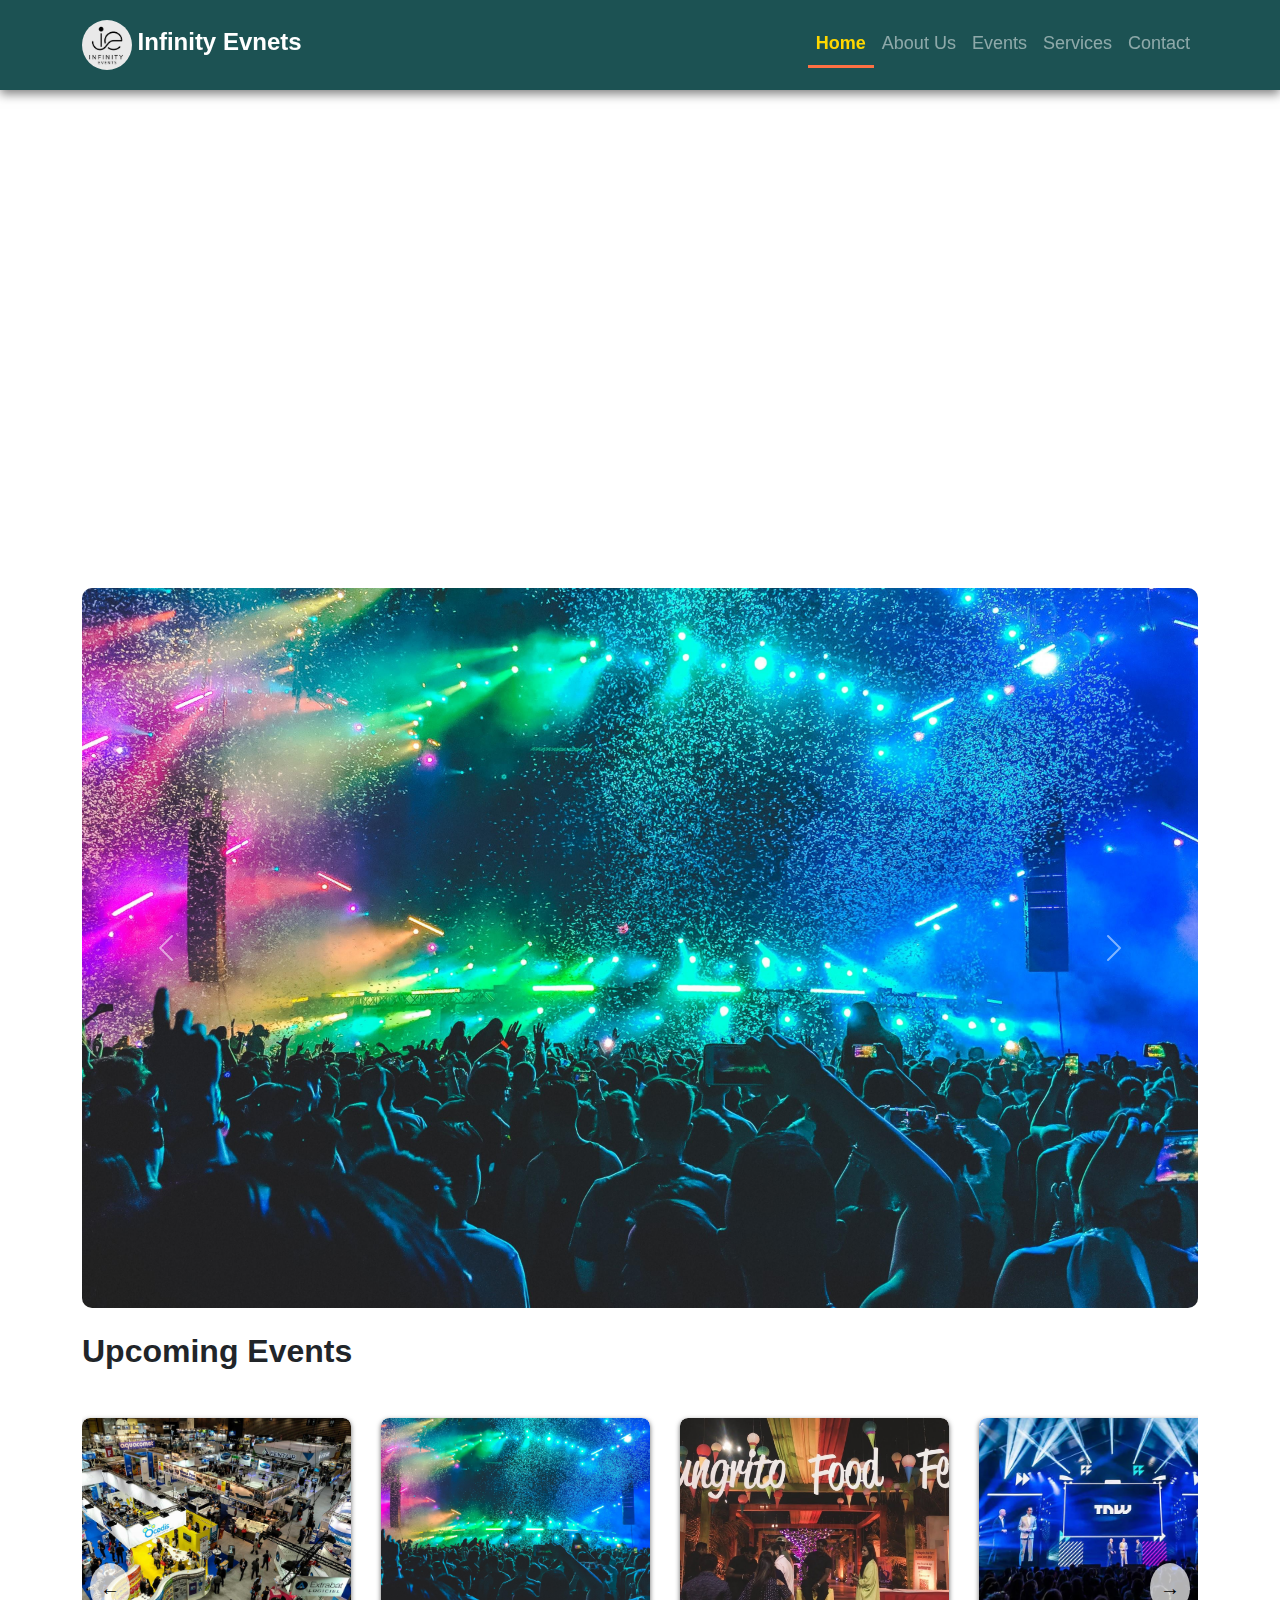
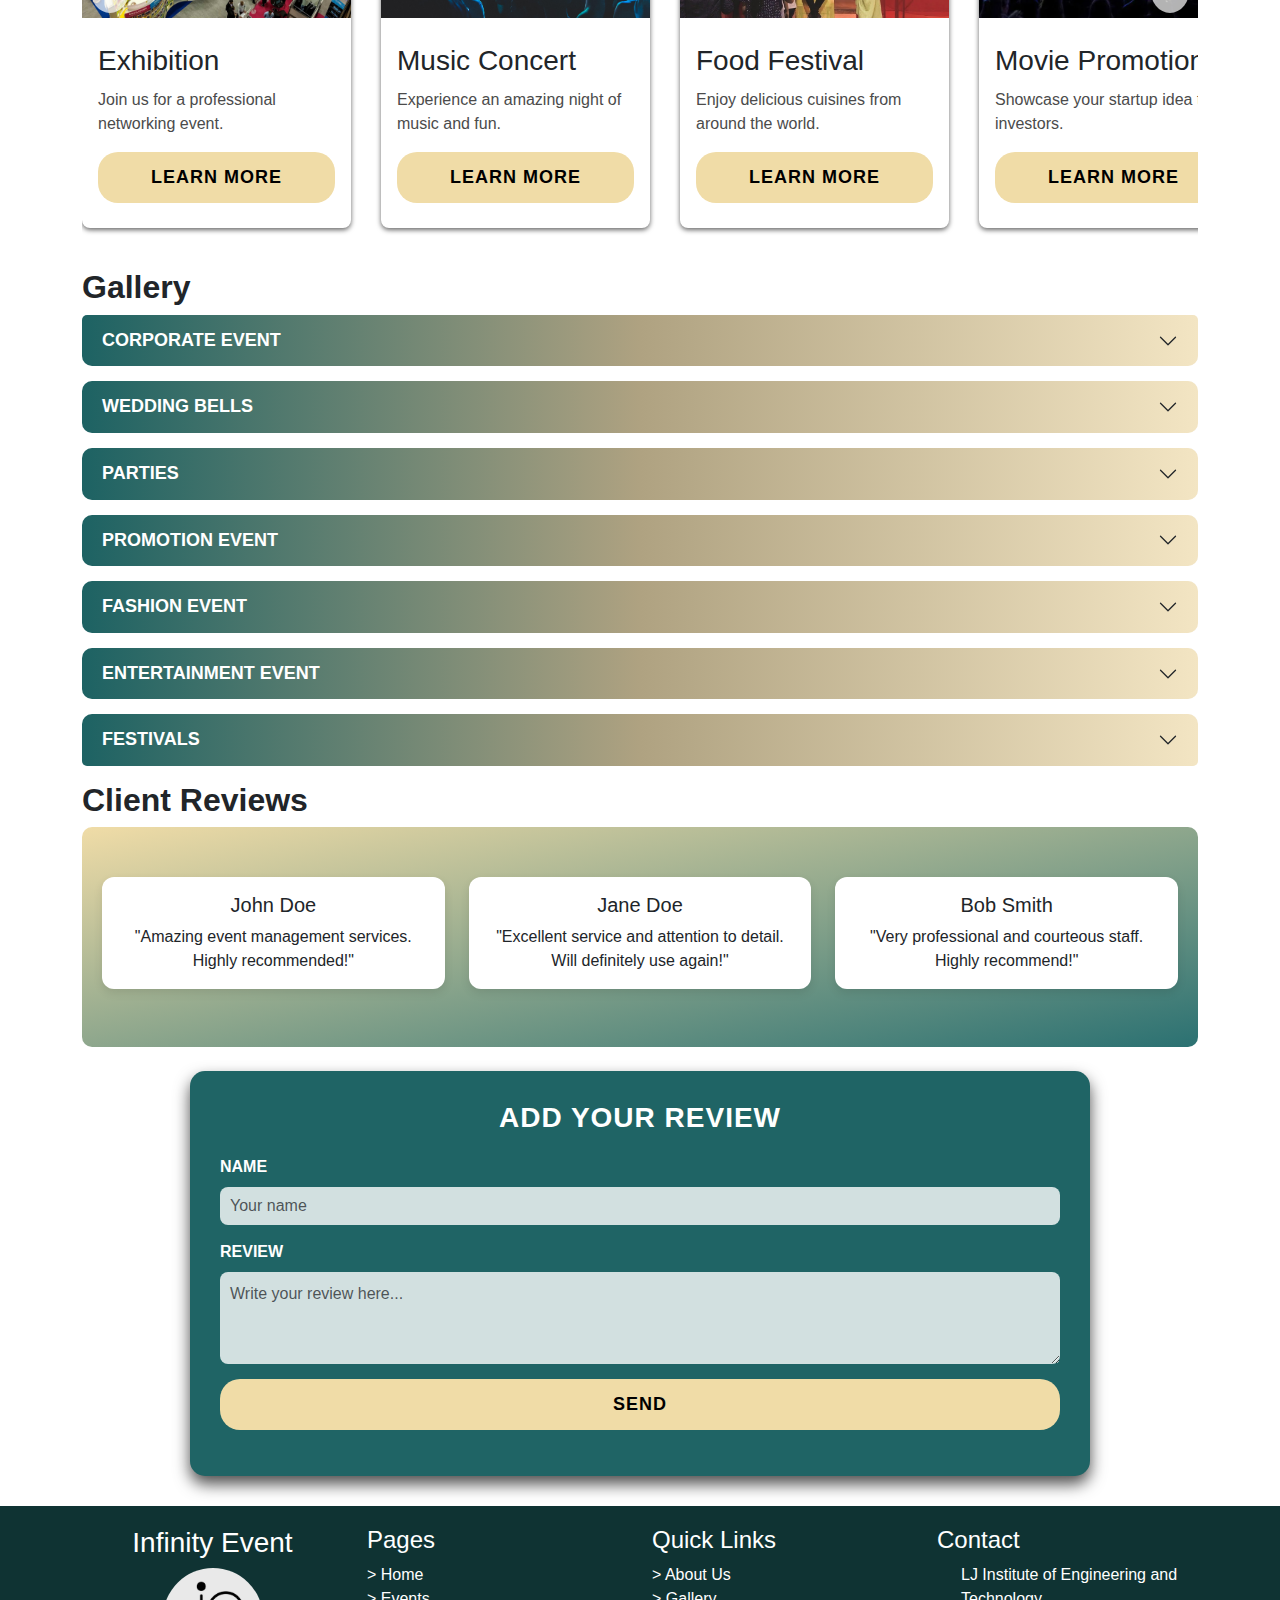
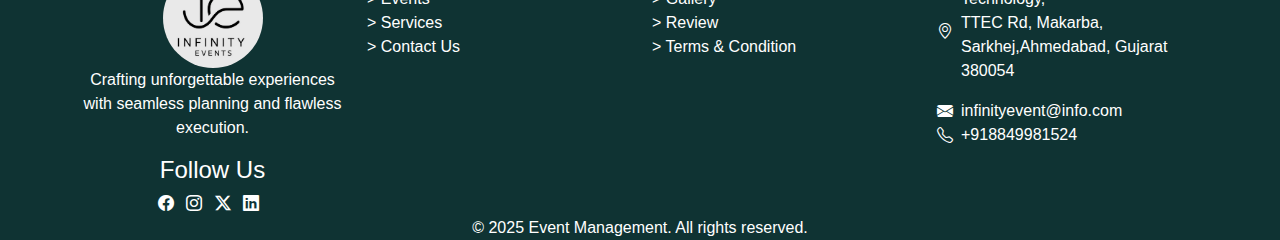
==== commit 1f3a3e00: "final" ====
--- a/index.html
+++ b/index.html
@@ -96,10 +96,10 @@
 
     <!-- Upcoming Events -->
     <div class="container slider-container pt-4">
-        <h2>Upcoming Events</h2>
+        <h2 class="font-weight-bold">Upcoming Events</h2>
         <button class="scroll-left">←</button>
         <div class="event-wrapper">
-            <div class="event-container">
+            <div class="event-container ">
                 <div class="card event-card">
                     <img src="images/event15.jpg" alt="Exhibition">
                     <div class="card-body">
@@ -109,11 +109,11 @@
                     </div>
                 </div>
                 <div class="card event-card">
-                    <img src="images/event2.jpg" alt="Music Concert">
+                    <img src="images/event9.jpg" alt="Music Concert">
                     <div class="card-body">
                         <h3>Music Concert</h3>
                         <p>Experience an amazing night of music and fun.</p>
-                        <a href="event-detail.html?id=2" class="btn btn-primary">Learn More</a>
+                        <a href="event-detail.html?id=9" class="btn btn-primary">Learn More</a>
                     </div>
                 </div>
                 <div class="card event-card">
@@ -166,7 +166,7 @@
 
     <!-- Gallery Accordion Section -->
     <div class="container" id="gallery">
-        <h2>Gallery</h2>
+        <h2 class="font-weight-bold">Gallery</h2>
         <div class="accordion" id="galleryAccordion">
             <div class="accordion-item" data-aos="fade-down">
                 <h2 class="accordion-header" id="headingOne">
@@ -385,7 +385,7 @@
     <!-- Client Reviews Section -->
     <div id="review"></div>
     <div class="container " id="review">
-        <h2>Client Reviews</h2>
+        <h2 class="font-weight-bold">Client Reviews</h2>
         <div id="reviewsContainer">
             <div class="row">
                 <div class="col-md-4 mb-2">
